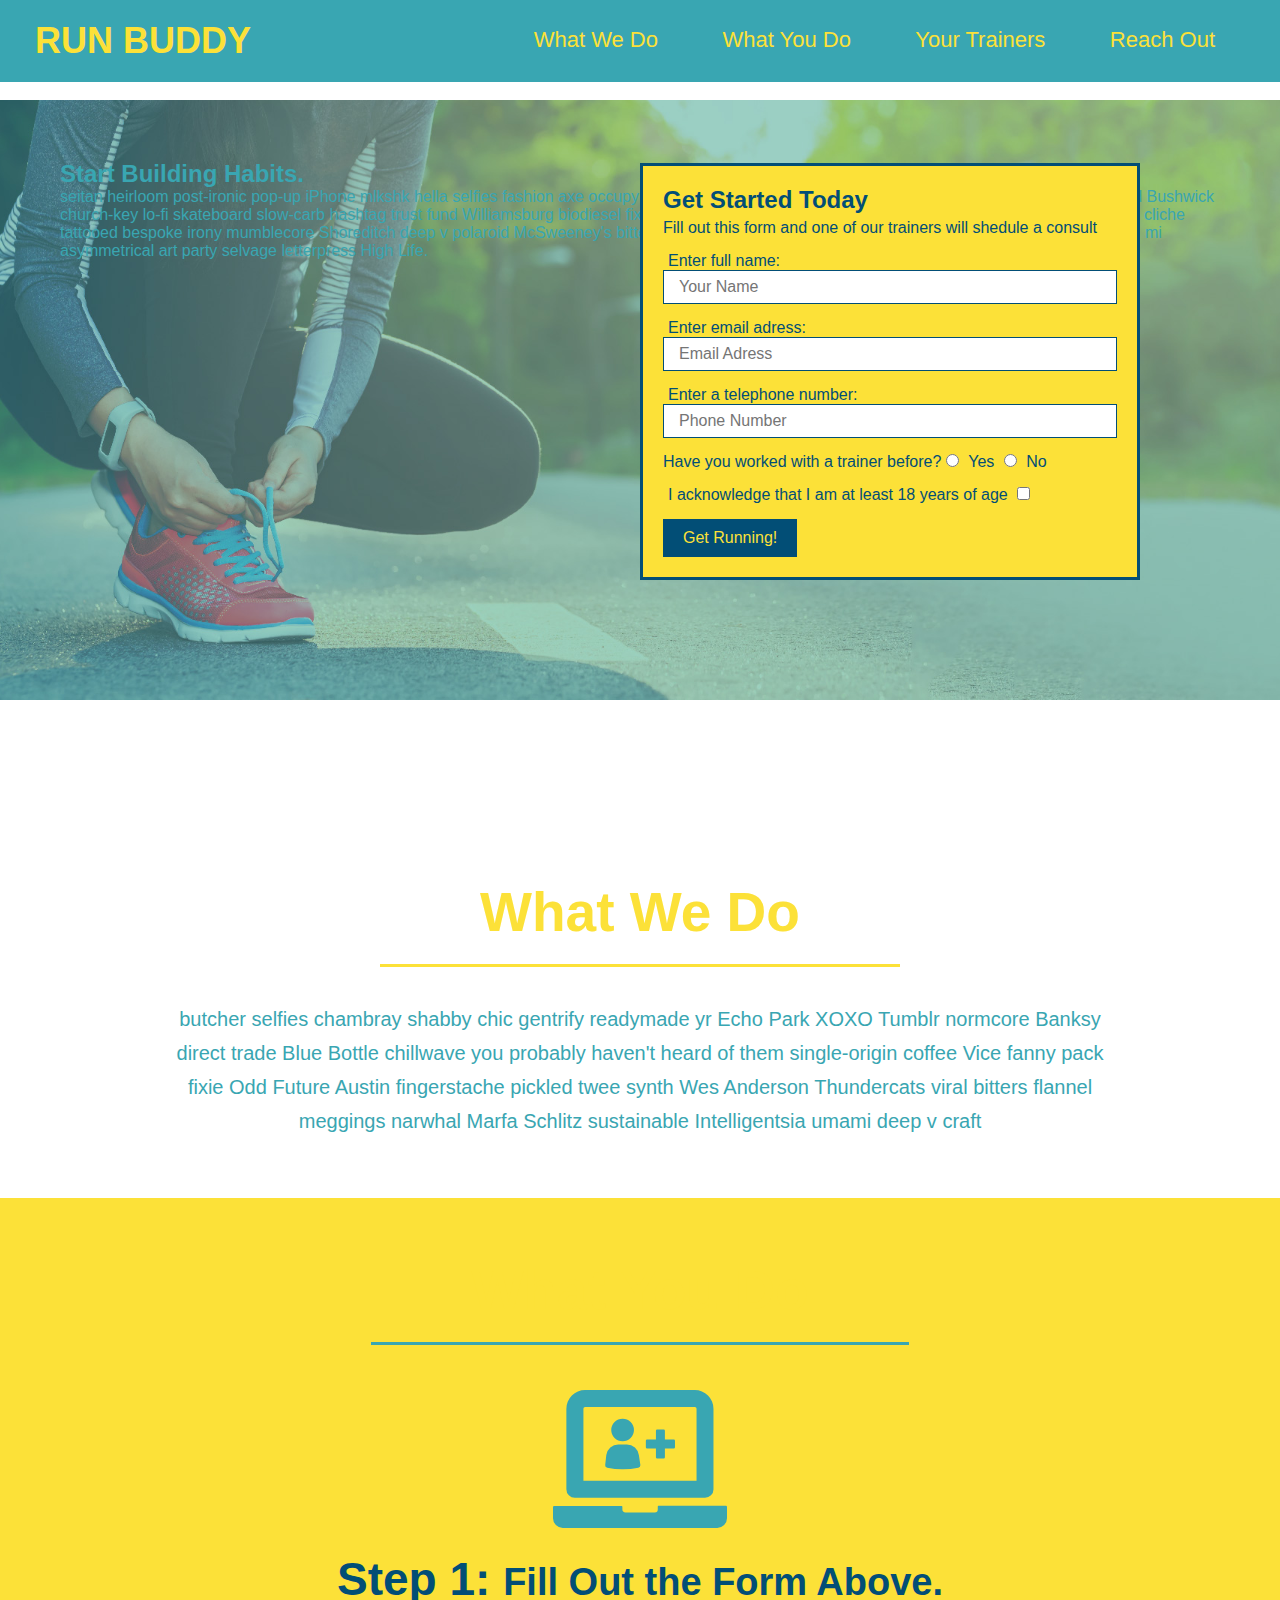
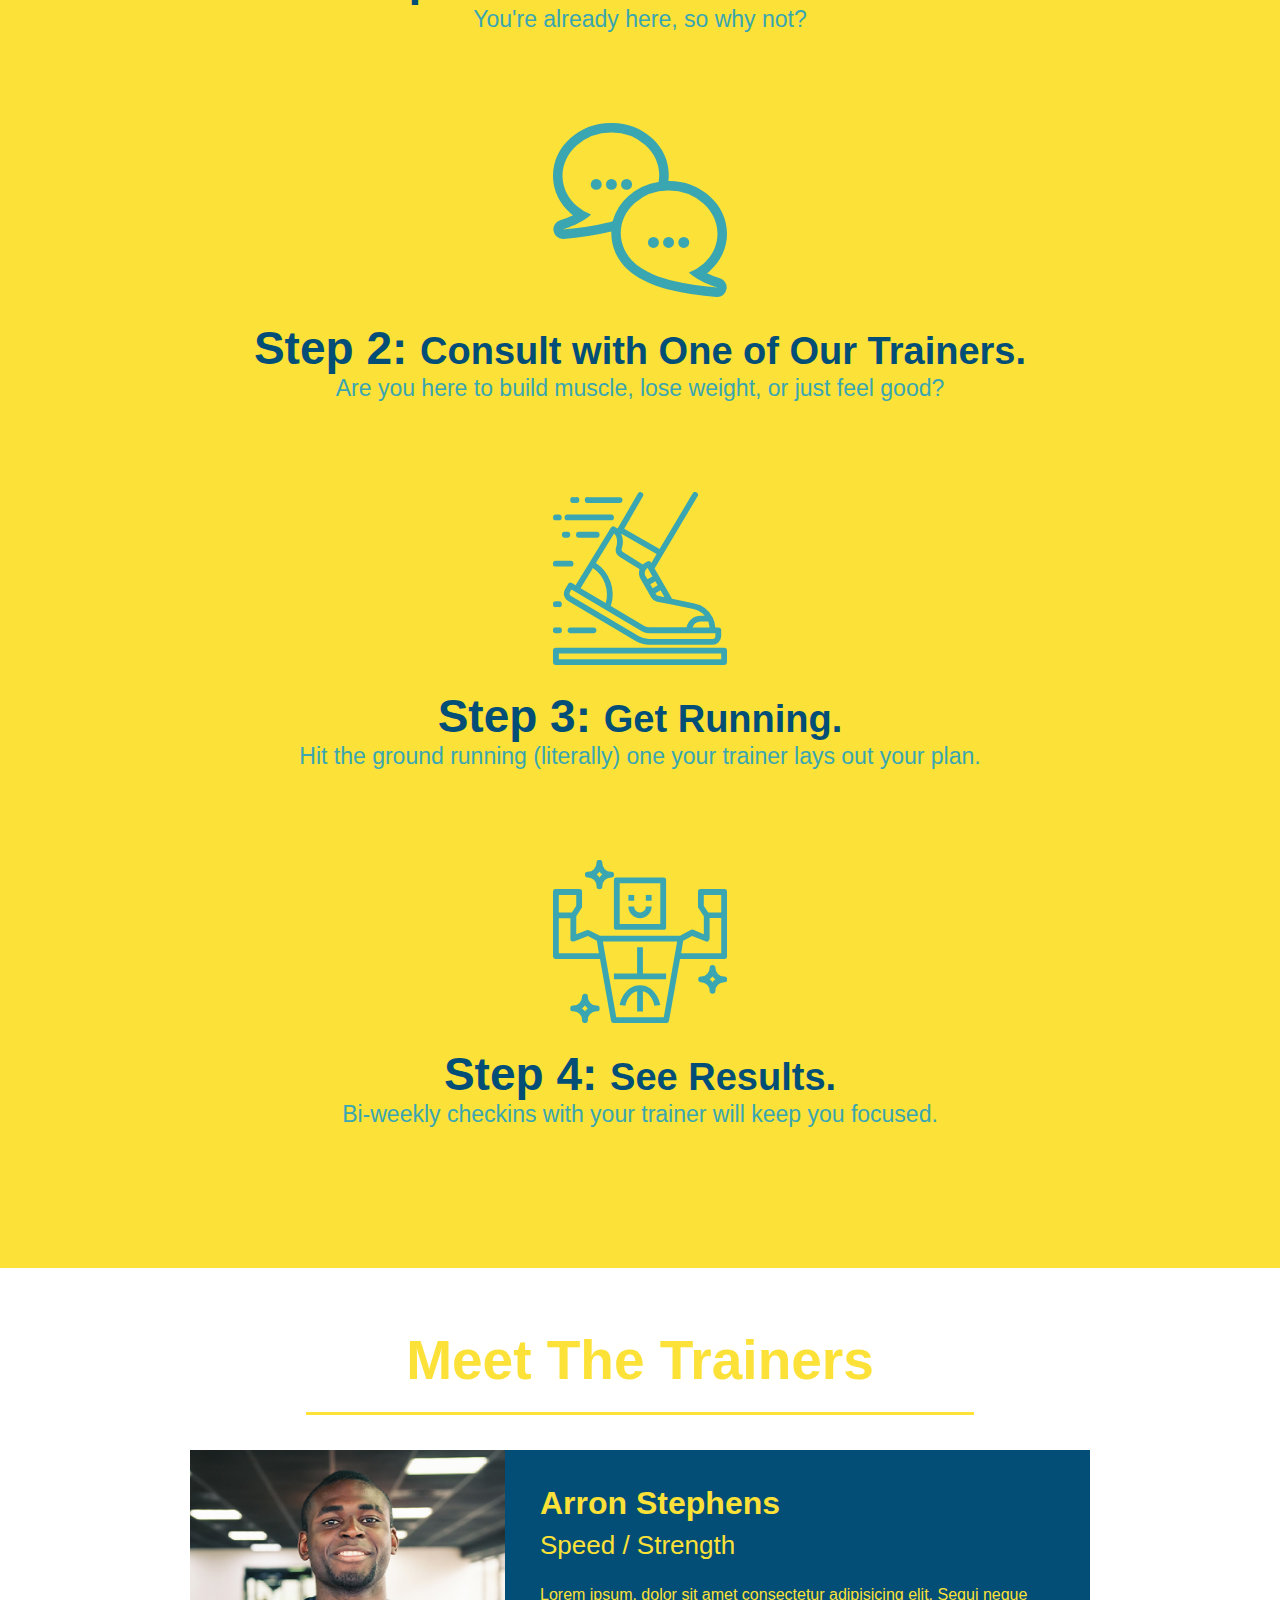
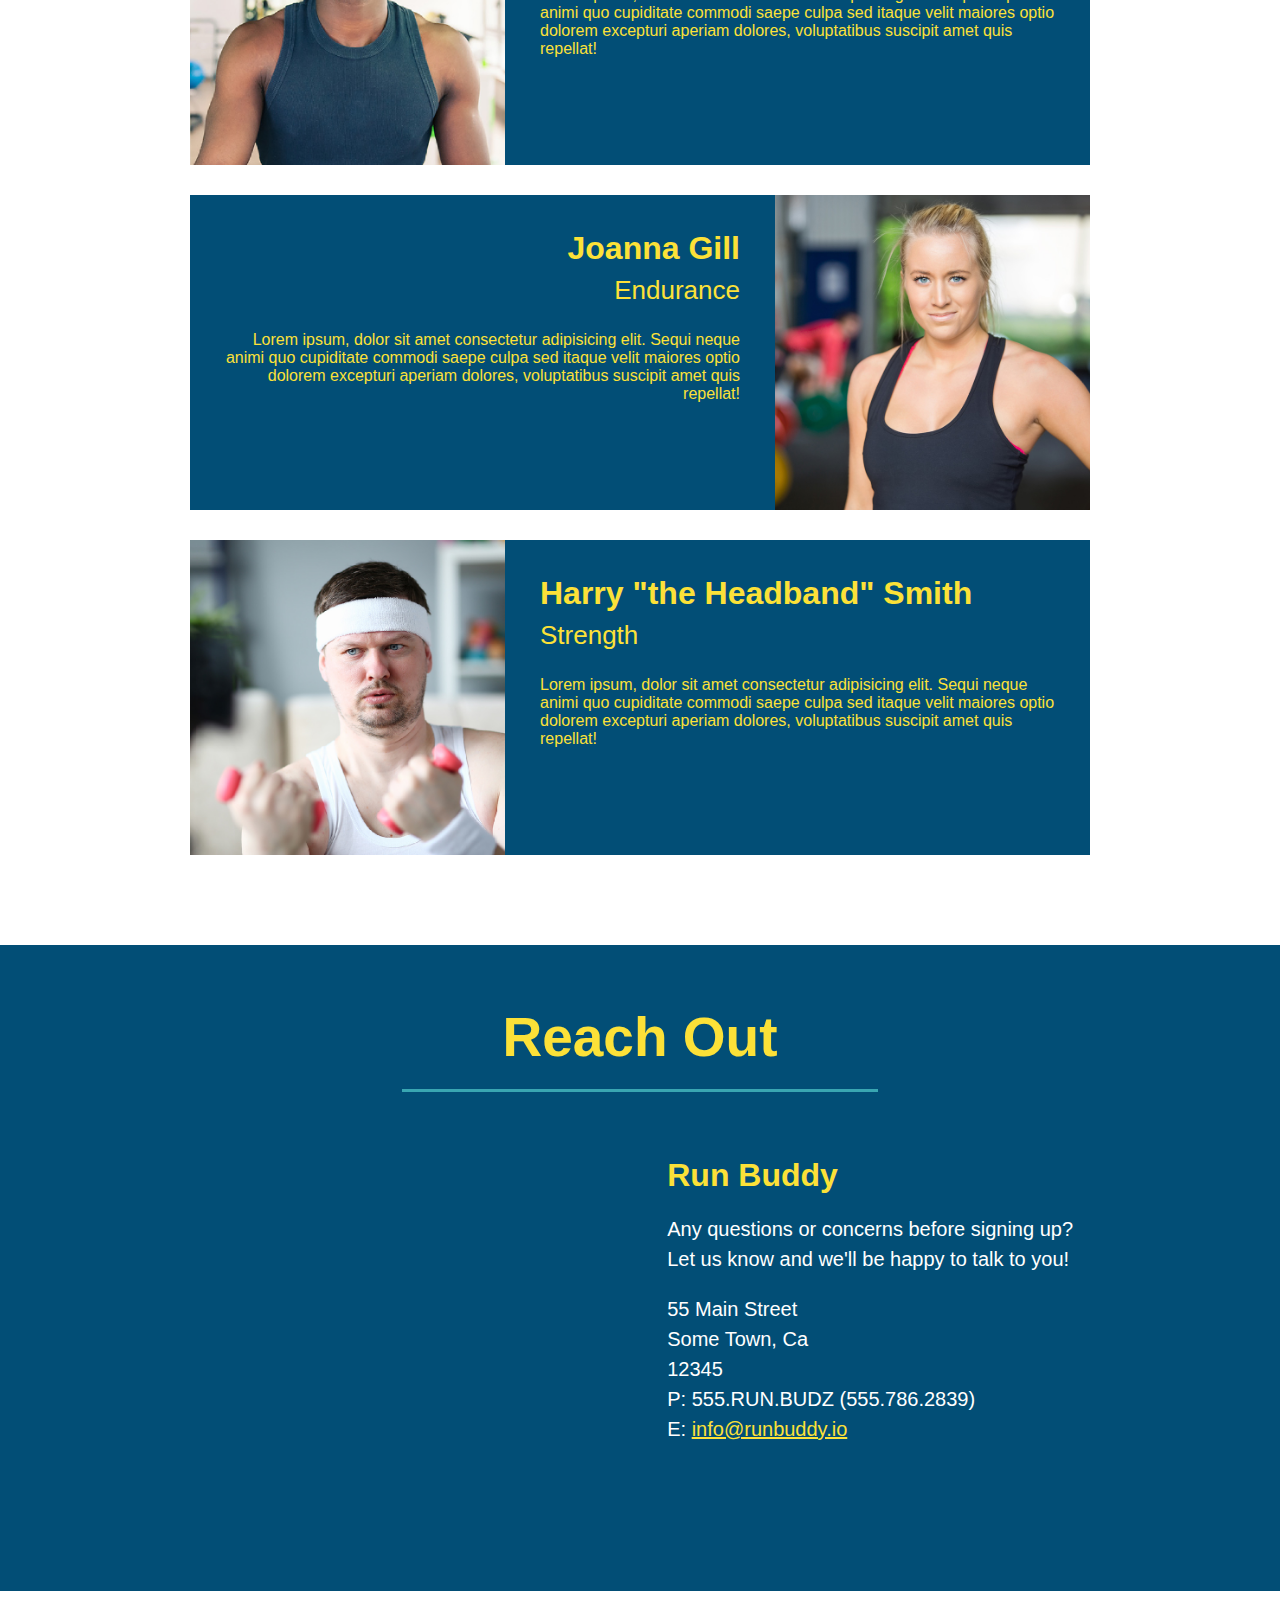
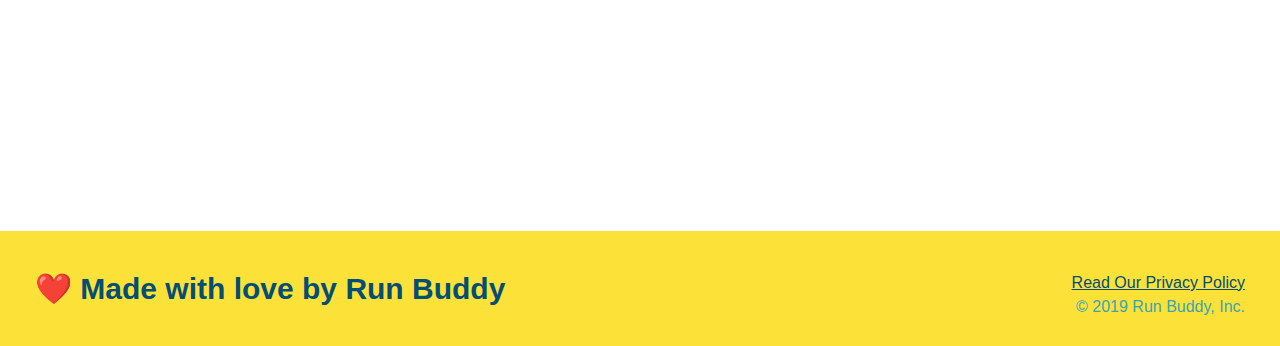
==== index.html @ 2a6d4f9d "Changes made to hero section" ====
<!DOCTYPE html>
<html lang="en">

<head>
    <meta charset="UTF-8" />
    <title>Run Buddy</title>
    <link rel="stylesheet" href="./assets/css/style.css">

</head>

<body>
    <header>
        <h1>
            <a href="/">RUN BUDDY</a>
        </h1>
        <nav>
            <ul>
                <li>
                    <a href="#what-we-do">What We Do</a>
                </li>
                <li>
                    <a href="#what-you-do">What You Do</a>
                </li>
                <li>
                    <a href="#your-trainers">Your Trainers</a>
                </li>
                <li>
                    <a href="#reach-out">Reach Out</a>
                </li>
            </ul>
        </nav>
    </header>
    <br>
    <section class="hero">
        <div class="hero-cta">
        <h2>Start Building Habits.</h2>
        <p>
            seitan heirloom post-ironic pop-up iPhone mlkshk hella selfies fashion axe occupy readymade put a bird on it messenger bag Wes Anderson Schlitz plaid Bushwick church-key lo-fi skateboard slow-carb hashtag trust fund Williamsburg biodiesel fixie farm-to-table 8-bit banjo XOXO Banksy chillwave bicycle rights retro cliche tattooed bespoke irony mumblecore Shoreditch deep v polaroid McSweeney's bitters cray gentrify tofu Marfa you probably haven't heard of them yr banh mi asymmetrical art party selvage letterpress High Life.
        </p>
         </div>
        <div class="hero-form">
            <h3>Get Started Today</h3>
            <p>Fill out this form and one of our trainers will shedule a consult</p>
            <form>
                <label for="name">Enter full name:</label>
                <input type="text" placeholder="Your Name" name="name" id="name" class="form-input" />

                <label for="email">Enter email adress:</label>
                <input type="email" placeholder="Email Adress" name="email" id="email" class="form-input" />

                <label for="phone">Enter a telephone number:</label>
                <input type="tel" placeholder="Phone Number" name="phone" id="phone" class="form-input" />

                <p>
                    Have you worked with a trainer before?
                    <input type="radio" name="trainer-confirm" id="trainer-yes" />
                    <label for="trainer-yes">Yes</label>

                    <input type="radio" name="trainer-confirm" id="trainer-no" />
                    <label for="trainer-no">No</label>
                </p>
                <p>
                    <label for="checkbox">
                        I acknowledge that I am at least 18 years of age
                    </label>
                    <input type="checkbox" name="age-confirm" id="checkbox" />
                </p>
                <button type="submit">
                    Get Running!
                </button>
            </form>
        </div>
    </section>
    <!-- "hero/jumbotron"-->
    <section>
    </section>

    <!-- "what we do" section -->
    <section id="what-we-do" class="intro">
        <h2 class="section-title primary-border">What We Do</h2>
        <p>
            butcher selfies chambray shabby chic gentrify readymade yr Echo Park XOXO Tumblr normcore Banksy direct
            trade Blue Bottle chillwave you probably haven't heard of them single-origin coffee Vice fanny pack fixie
            Odd Future Austin fingerstache pickled twee synth Wes Anderson Thundercats viral bitters flannel meggings
            narwhal Marfa Schlitz sustainable Intelligentsia umami deep v craft
        </p>
    </section>

    <!--"what you do" section-->
    <section id="what-you-do" class="steps">
        <h2 class="section-title secondary-border">What You Do</h2>

        <div>
            <img src="./assets/images/step-1.svg" alt="" />
            <h3>Step 1: <span>Fill Out the Form Above.</span></h3>
            <p>You're already here, so why not?</p>
        </div>

        <div>
            <img src="./assets/images/step-2.svg" alt="" />
            <h3>Step 2: <span>Consult with One of Our Trainers.</span></h3>
            <p>Are you here to build muscle, lose weight, or just feel good?</p>
        </div>

        <div>
            <img src="./assets/images/step-3.svg" alt="" />
            <h3>Step 3: <span>Get Running.</span></h3>
            <p>Hit the ground running (literally) one your trainer lays out your plan.</p>
        </div>

        <div>
            <img src="./assets/images/step-4.svg" alt="" />
            <h3>Step 4: <span>See Results.</span></h3>
            <p>Bi-weekly checkins with your trainer will keep you focused.</p>
        </div>
    </section>

    <!--"meet the trainers" section-->
    <section id="your-trainers" class="trainers">
        <h2 class="section-title primary-border">
            Meet The Trainers
        </h2>
        <article class="trainer">
            <img src="./assets/images/trainer-1.jpg" alt="Arron Stephens in his workout clothes, ready to pump iron">
            <div class="trainer-bio text-left">
                <h3>Arron Stephens</h3>
                <h4>Speed / Strength</h4>
                <p>Lorem ipsum, dolor sit amet consectetur adipisicing elit. Sequi neque animi quo cupiditate commodi
                    saepe culpa sed
                    itaque velit maiores optio dolorem excepturi aperiam dolores, voluptatibus suscipit amet quis
                    repellat!
                </p>
            </div>
        </article>
        <article class="trainer">
            <div class="trainer-bio text-right">
                <h3>Joanna Gill</h3>
                <h4>Endurance</h4>
                <p>
                    Lorem ipsum, dolor sit amet consectetur adipisicing elit. Sequi neque animi quo cupiditate commodi
                    saepe culpa sed
                    itaque velit maiores optio dolorem excepturi aperiam dolores, voluptatibus suscipit amet quis
                    repellat!
                </p>
            </div>
            <img src="./assets/images/trainer-2.jpg" alt="Joanna Gill cooling off after a workout" />
        </article>
        <article class="trainer">
            <img src="./assets/images/trainer-3.jpg"
                alt="Harry Smith wearing a headband and lifting comically small pink weights" />
            <div class="trainer-bio text-left">
                <h3>Harry "the Headband" Smith</h3>
                <h4>Strength</h4>
                <p>
                    Lorem ipsum, dolor sit amet consectetur adipisicing elit. Sequi neque animi quo cupiditate commodi
                    saepe culpa sed
                    itaque velit maiores optio dolorem excepturi aperiam dolores, voluptatibus suscipit amet quis
                    repellat!
                </p>
            </div>
        </article>
    </section>

    <!--"Reach Out" section-->
    <section id="reach-out" class="contact">
        <h2 class="section-title secondary-border"> Reach Out</h2>
        <div class="contact-info">
            <iframe
                src="https://www.google.com/maps/embed?pb=!1m18!1m12!1m3!1d13503.4421210923!2d-110.9949236117207!3d32.20798859983558!2m3!1f0!2f0!3f0!3m2!1i1024!2i768!4f13.1!3m3!1m2!1s0x86d670c55dde06a1%3A0x88ae9a392b90a3a3!2s950%20W%2021st%20St%2C%20Tucson%2C%20AZ%2085745%2C%20USA!5e0!3m2!1sen!2smx!4v1615662720740!5m2!1sen!2smx"
                frameborder="0" style="border:0;" allowfullscreen="">
            </iframe>
            <div>
                <h3>Run Buddy</h3>
                <p>
                    Any questions or concerns before signing up?
                    <br />
                    Let us know and we'll be happy to talk to you!
                </p>
                <address>
                    55 Main Street <br />
                    Some Town, Ca <br />
                    12345 <br />
                    P: 555.RUN.BUDZ (555.786.2839) <br />
                    E: <a href="mailto:info@runbuddy.io">info@runbuddy.io</a>
                </address>
            </div>
        </div>
    </section>

    <section id="what-we-do">

    </section>

    <!-- "what you do" section -->
    <section id="what-you-do">

    </section>
    <!--footer-->
    <footer>
        <h2>❤️ Made with love by Run Buddy</h2>
        <div>
            <a href="./privacy-policy.html">Read Our Privacy Policy</a><br />
            &copy; 2019 Run Buddy, Inc.
        </div>
    </footer>
</body>

</html>
---- assets/css/style.css ----
* {
margin: 0;
padding: 0;
box-sizing: border-box;
}
body {
    color: #39a6b2;
    font-family: Helvetica, Arial, sans-serif;
}
header {
    padding: 20px 35px;
    background-color: #39a6b2
}
header h1{
    font-weight: bold;
    font-size: 36px;
    color: #fce138;
    margin: 0;
}
header a {
    color: #fce138;
}
header a{
    text-decoration: none;
    color: #fce138;
}
header nav{
    float: right;
    margin: 7px 0;
}
header nav ul li {
    display: inline;
}
header nav ul li a {
    margin: 0 30px;
    font-weight:lighter;
    font-size: 22px;
}
header h1 {
    font-weight: bold;
    font-size: 36px;
    color: #fce138;
    margin: 0;
    display: inline;
}
footer {
    background: #fce138;
    width: 100%;
    padding: 40px 35px;
}
footer h2 {
    display:inline;
    color: #024e76;
    font-size: 30px;
    margin: 0;
}
footer div {
    float: right;
    line-height: 1.5;
    text-align: right;
}
footer a {
    color: #024e76;
}
section {
    padding: 60px;
}
.hero {
    background-image: url("../images/hero-bg.jpg");
    height: 600px;
    background-size: cover;
    background-position: center;
    position: relative;
}
.hero-form {
    border: solid 3px #024e76;
    background-color: #fce138;
    padding: 20px;
    width: 500px;
    color: #024e76;
    position: absolute;
    bottom: 120px;
    right: 140px;
}
.hero-form h3{
    margin: 0%;
    font-size: 24px;
}
.hero-form p {
    margin: 5px 0 15px 0;
}
.form-input{
    border: 1px solid #024e76;
    display: block;
    padding: 7px 15px;
    font-size: 16px;
    color: #024e76;
    width: 100%;
    margin-bottom: 15px;
}
.hero-form label {
    margin: 0 5px;
}
.hero-form button {
    color: #fce138;
    background-color: #024e76;
    border: none;
    padding: 10px 20px;
    font-size: 16px;
}

.intro {
    text-align: center;
}


.intro p {
    line-height: 1.7;
    color: #39a6b2;
    width: 80%;
    font-size: 20px;
    margin: 0 auto;
}

.steps {
    text-align: center;
    background: #fce138;
}

.section-title {
    font-size: 55px;
    color: #fce138;
    margin-bottom: 35px;
    padding: 0 100px 20px 100px;
    display: inline-block;
    border-bottom: 3px solid;
}
  
.primary-border {
    border-color: #fce138;
}
  
.secondary-border {
    border-color: #39a6b2;
}

.steps div {
    margin-bottom: 80px;
}
  
.steps img {
    width: 15%;
    margin: 10px 0;
} 
  
.steps h3 {
    color: #024e76;
    font-size: 46px;
    margin-top: 10px;
}
  
.steps p {
    color: #39a6b2;
    font-size: 23px;
}
.steps span {
    font-size: 38px;
}
.trainers {
    text-align: center;
}
.trainer {
    width: 900px;
    margin: 0 auto 30px auto;
    background: #024e76;
    color: #fce138;
    overflow: auto;
  }
  .trainer img {
    width: 35%;
    float: left;
    overflow: auto;
  }
  
  .trainer-bio {
    padding: 35px;
    float: left;
    width: 65%;
    overflow: auto;
  }
  .text-left {
      text-align: left;
  }

  .text-right {
      text-align: right;
  }

.trainer-bio h3 {
    font-size: 32px;
    margin-bottom: 8px;
}
.trainer-bio h4 {
    font-weight: lighter;
    font-size: 26px;
    margin-bottom: 25px;
}
.contact {
    text-align: center;
    background: #024e76;
  }
  
  .contact h2 {
    color: #fce138;
  }
  
  .contact-info iframe {
    width: 400px;
    height: 400px;
  }
  
  .contact-info div {
    width: 410px;
    display: inline-block;
    vertical-align: top;
    text-align: left;
    margin: 30px 0 0 60px;
    color: white;
  }
  
  .contact-info h3 {
    color: #fce138;
    font-size: 32px;
  }
  
  .contact-info p,
  .contact-info address {
    margin: 20px 0;
    line-height: 1.5;
    font-size: 20px;
    font-style: normal;
  }
  
  .contact-info a {
    color: #fce138;
  }
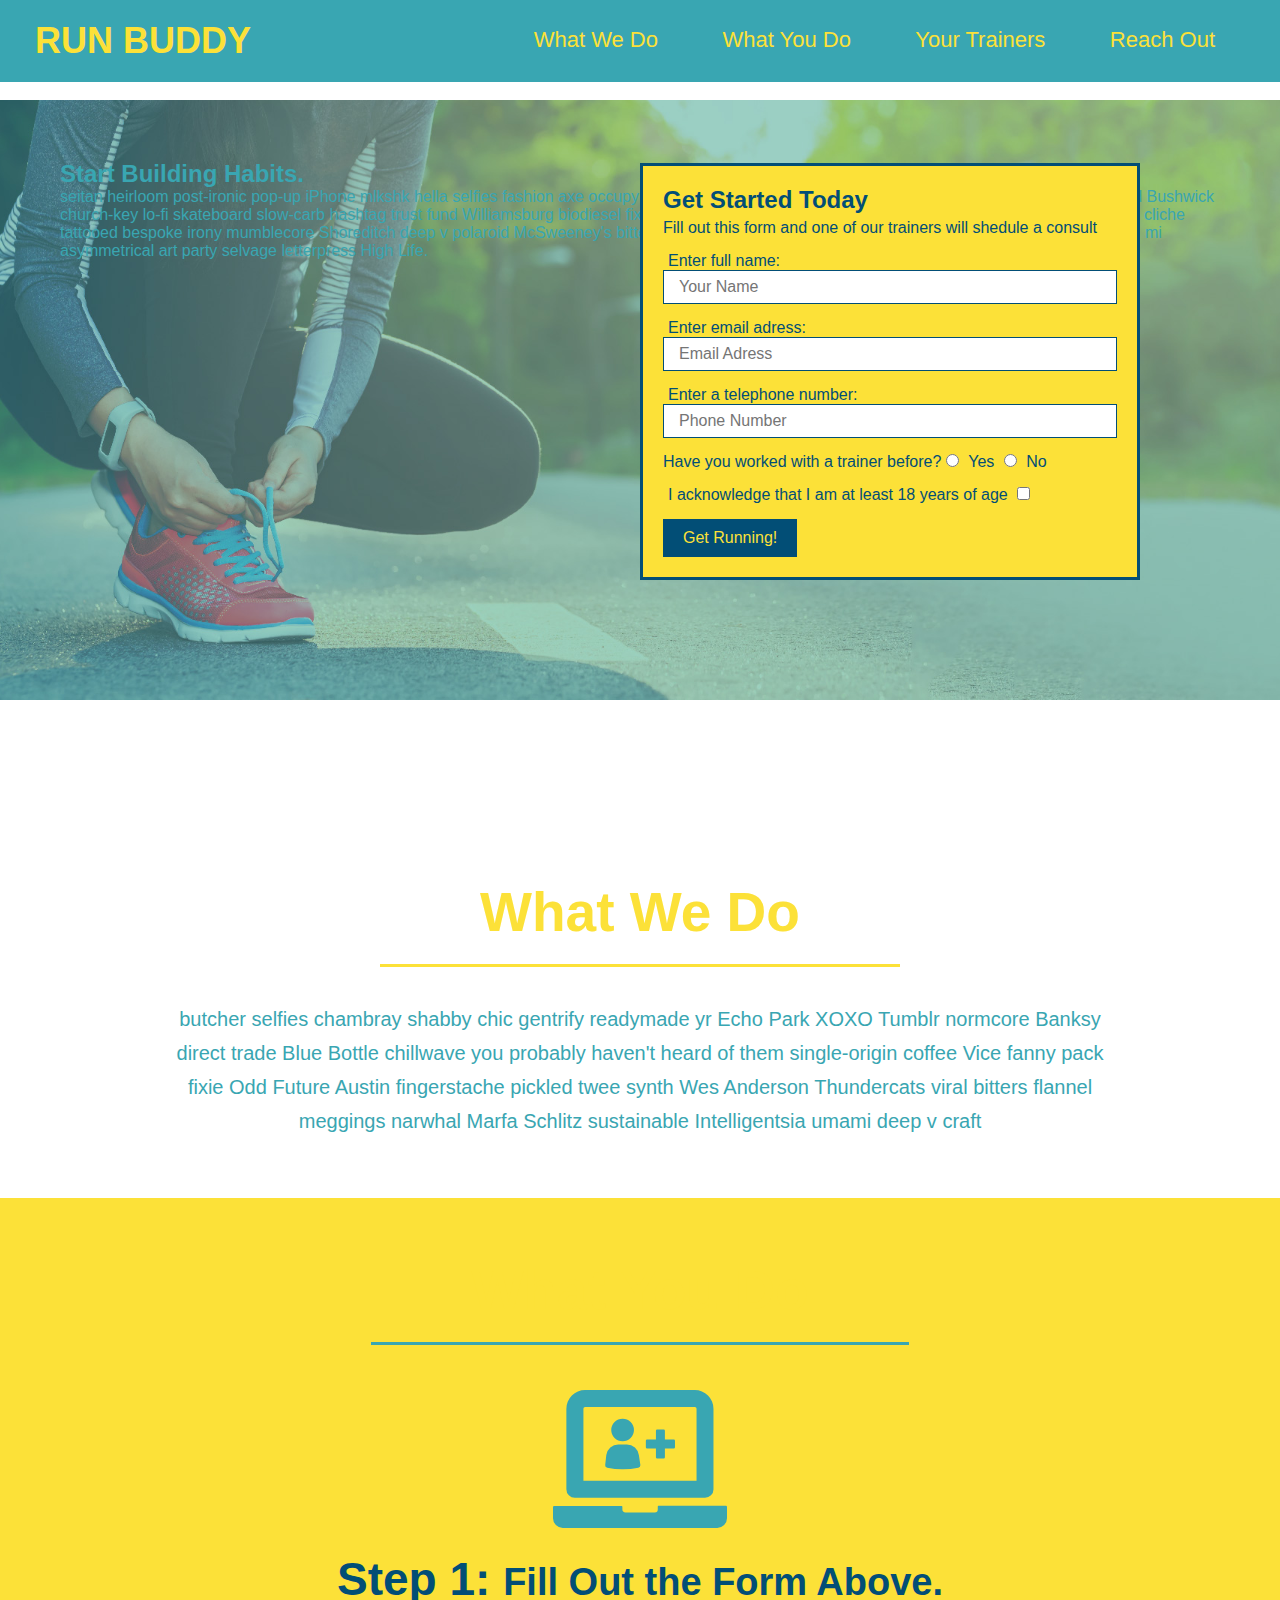
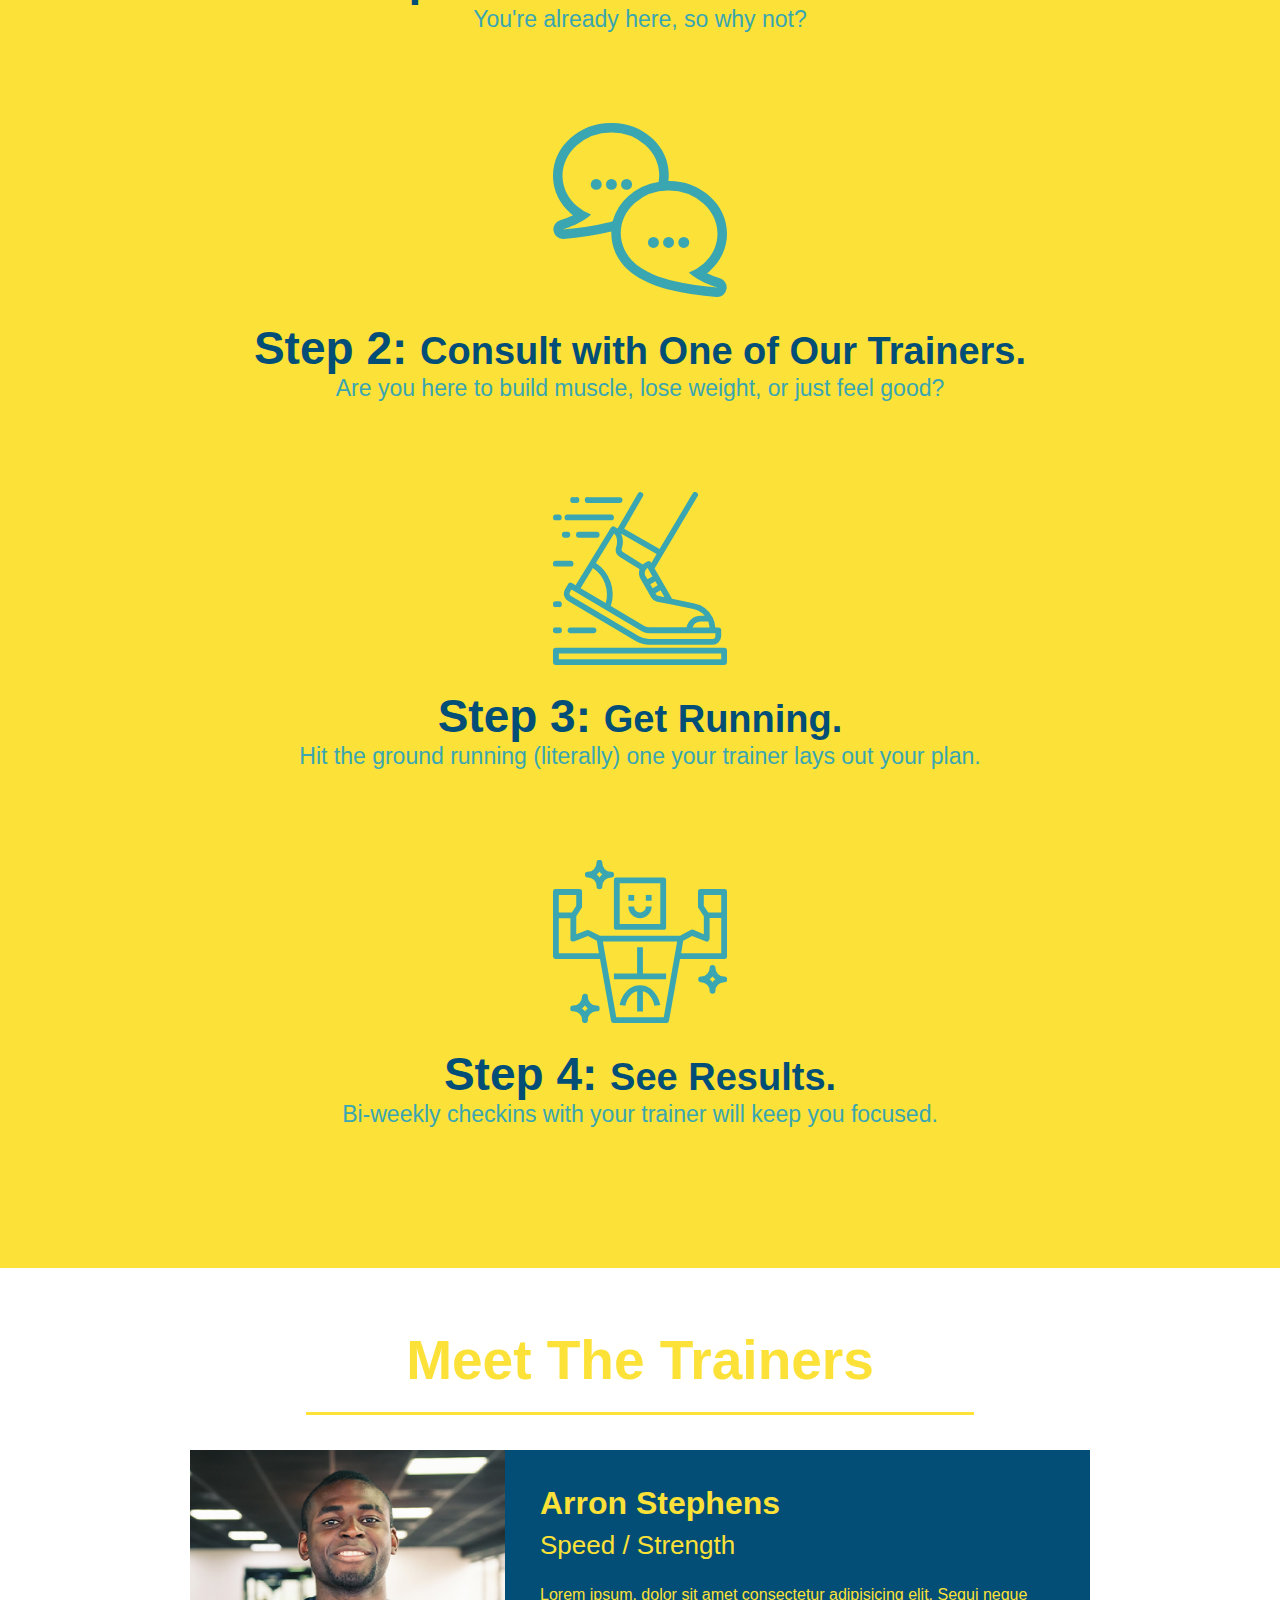
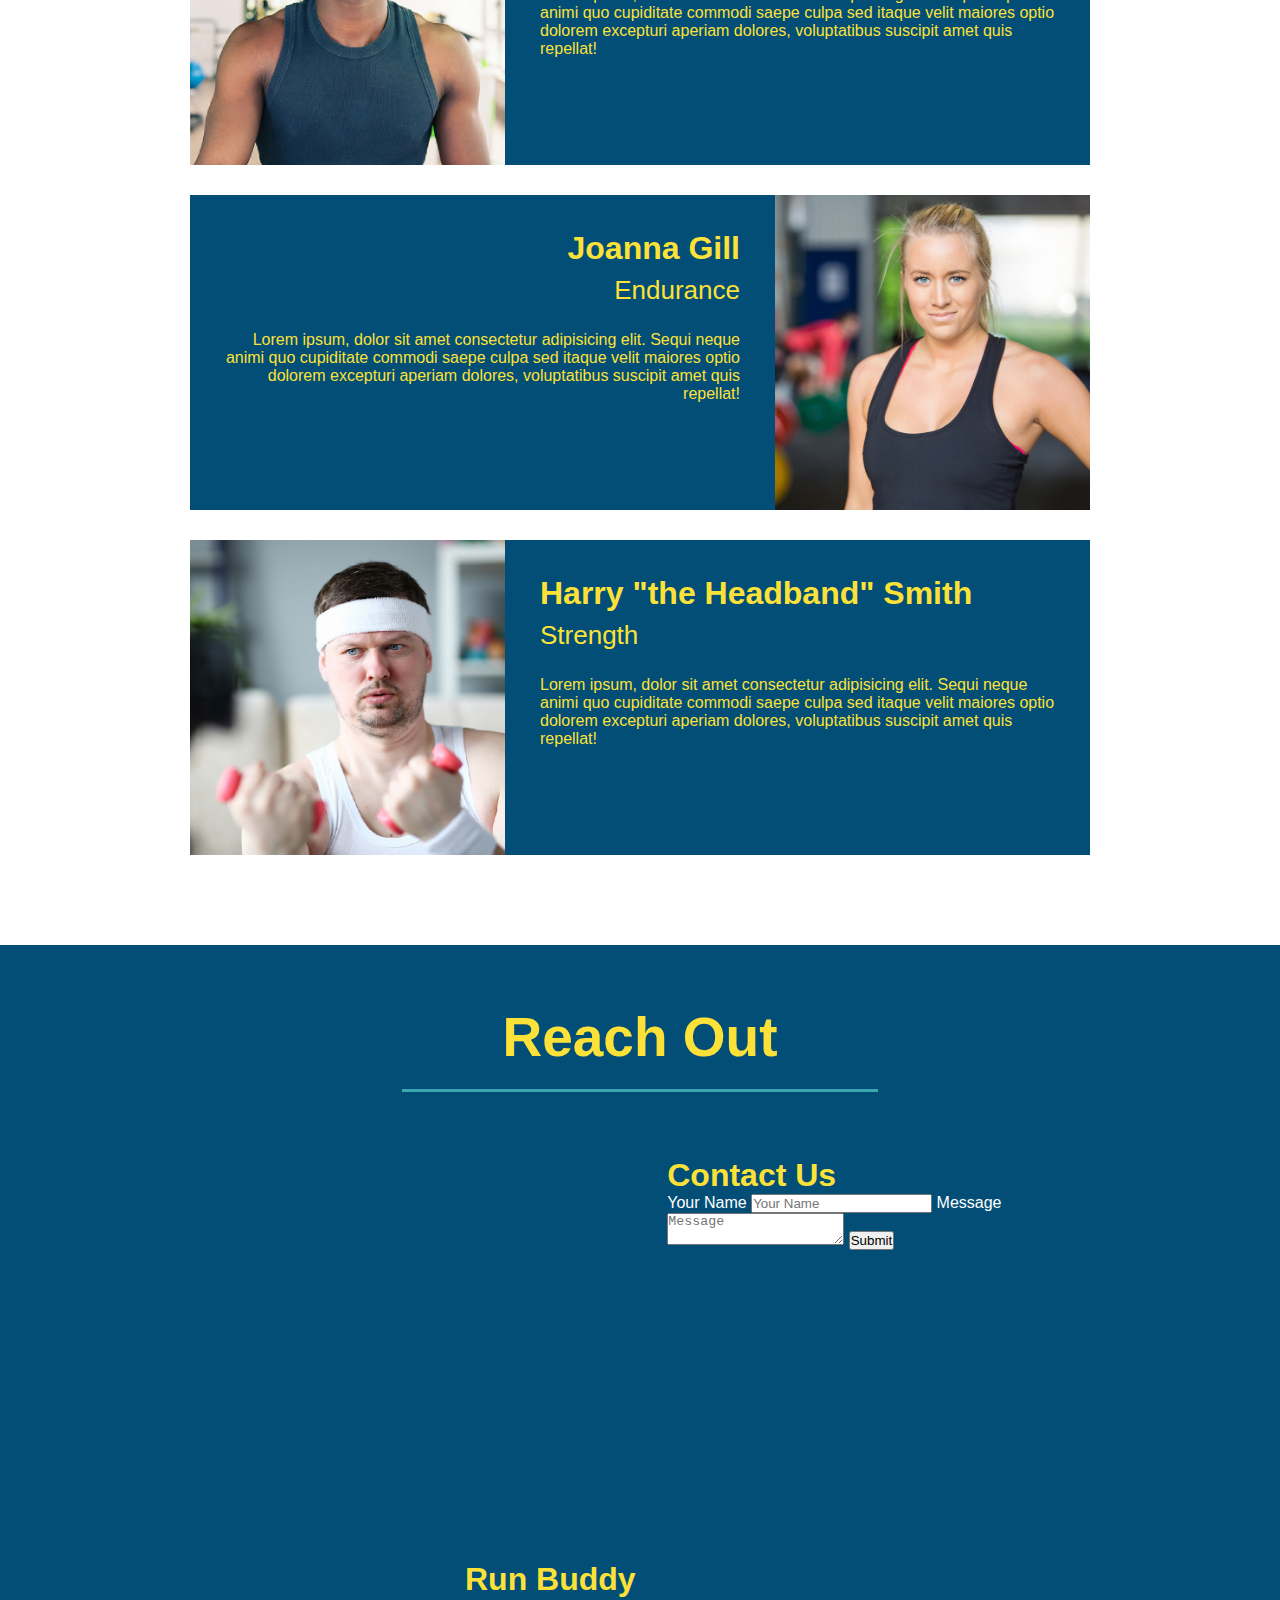
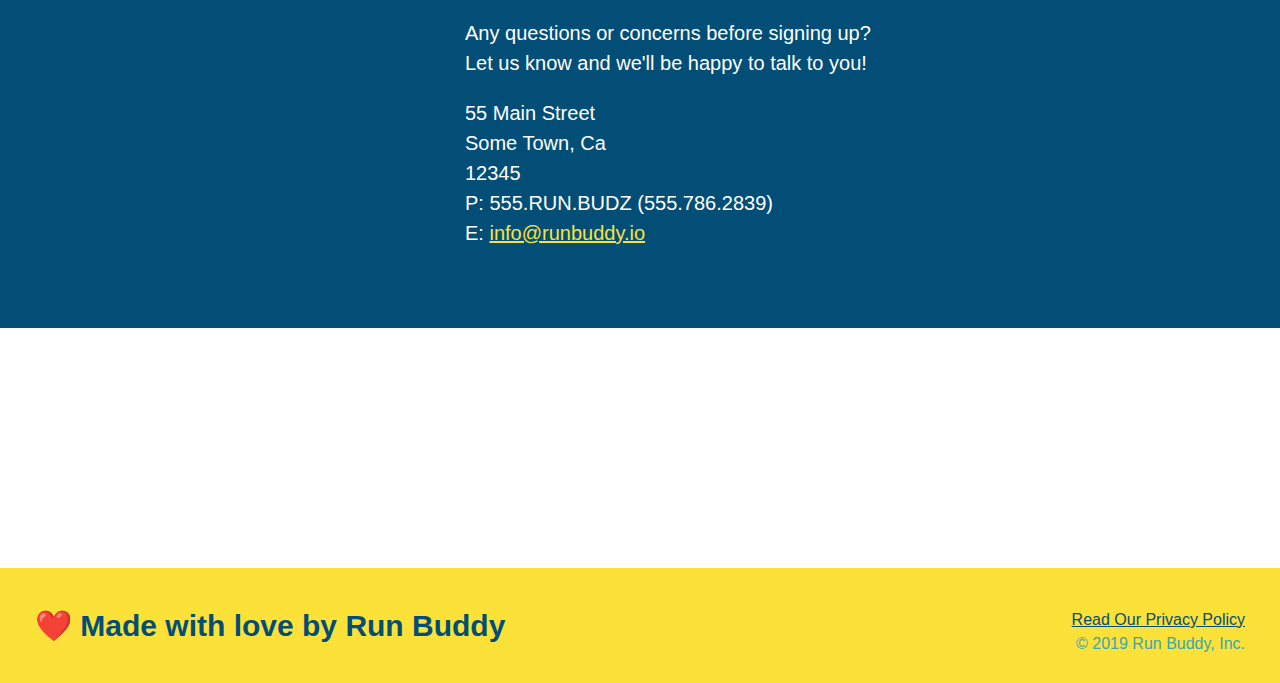
==== commit 6132d2eb: "added contact-form html" ====
--- a/index.html
+++ b/index.html
@@ -169,6 +169,18 @@
                 src="https://www.google.com/maps/embed?pb=!1m18!1m12!1m3!1d13503.4421210923!2d-110.9949236117207!3d32.20798859983558!2m3!1f0!2f0!3f0!3m2!1i1024!2i768!4f13.1!3m3!1m2!1s0x86d670c55dde06a1%3A0x88ae9a392b90a3a3!2s950%20W%2021st%20St%2C%20Tucson%2C%20AZ%2085745%2C%20USA!5e0!3m2!1sen!2smx!4v1615662720740!5m2!1sen!2smx"
                 frameborder="0" style="border:0;" allowfullscreen="">
             </iframe>
+            <div class="contact-form">
+                <h3>Contact Us</h3>
+                <form>
+                   <label for="contact-name">Your Name</label>
+                   <input type="text" id="contact-name" placeholder="Your Name" />
+              
+                   <label for="contact-message">Message</label>
+                   <textarea id="contact-message" placeholder="Message"></textarea>
+              
+                   <button type="submit">Submit</button>
+                  </form>
+              </div>
             <div>
                 <h3>Run Buddy</h3>
                 <p>
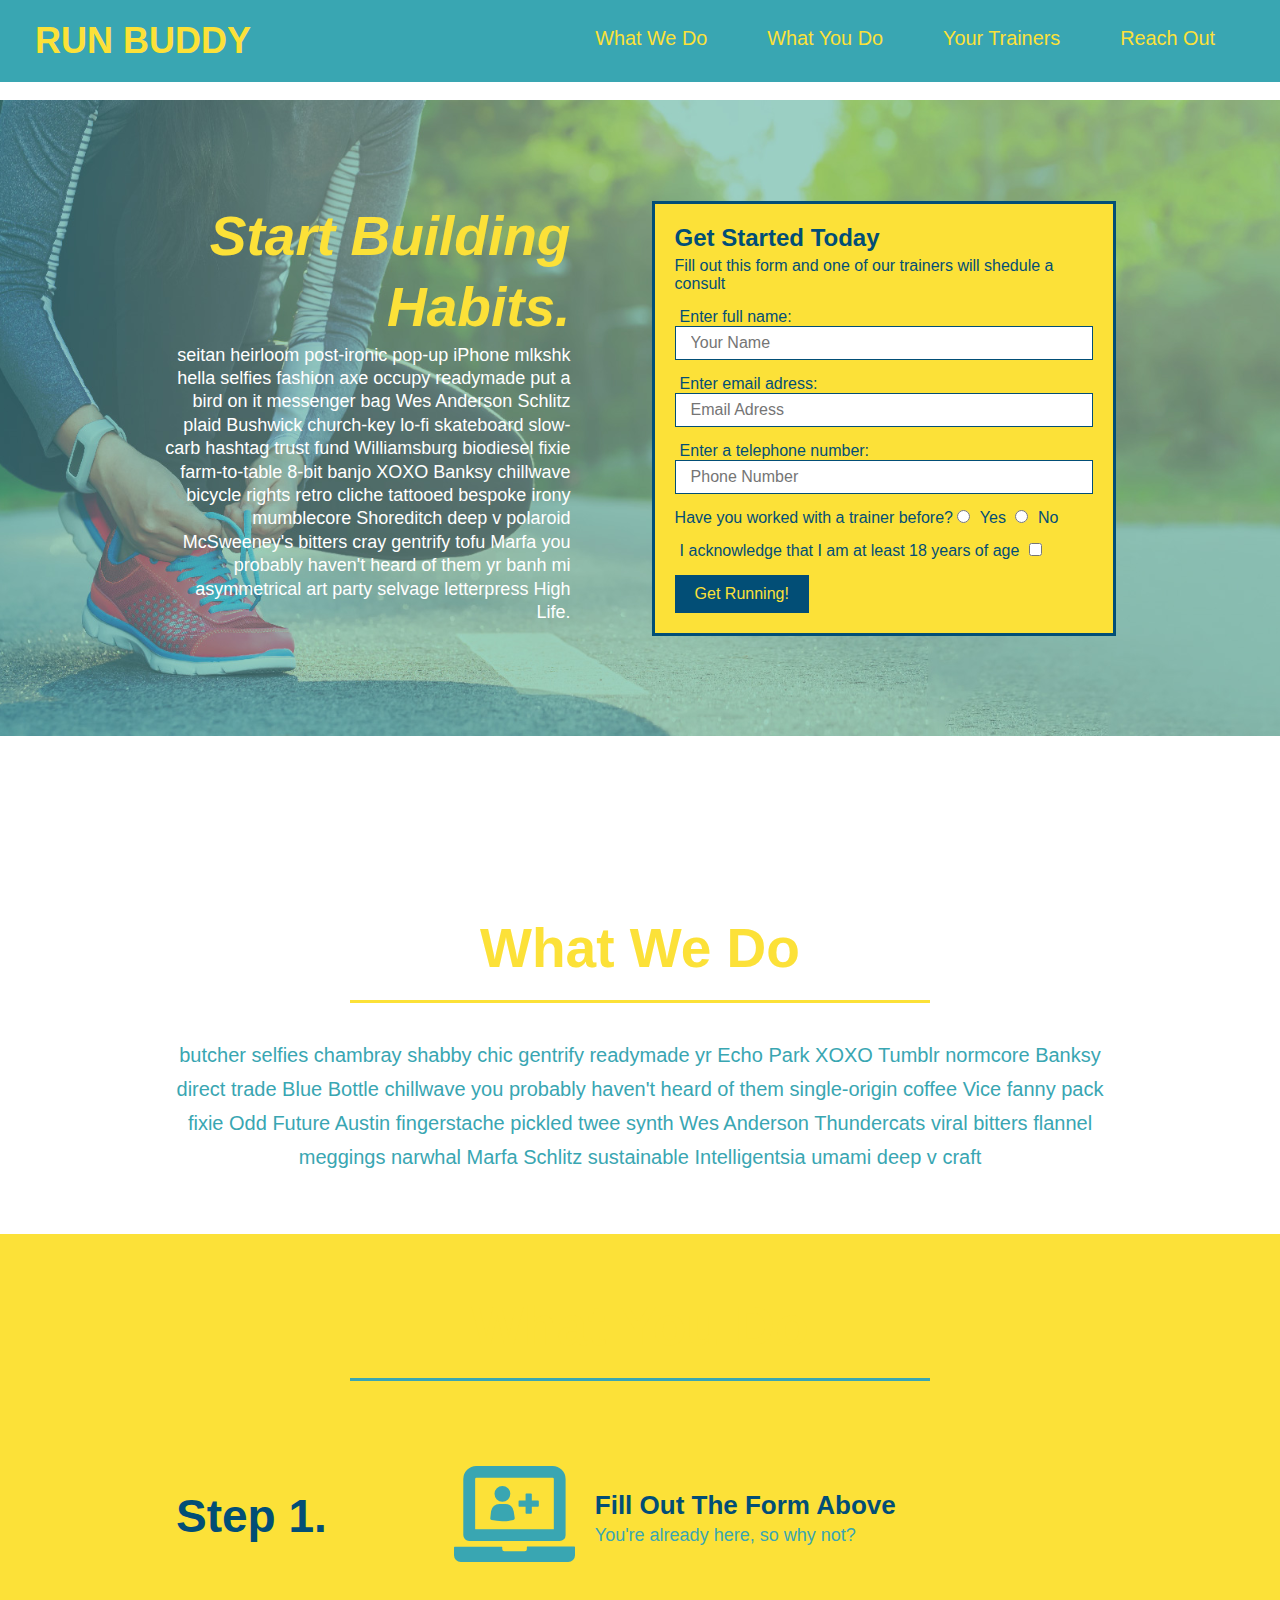
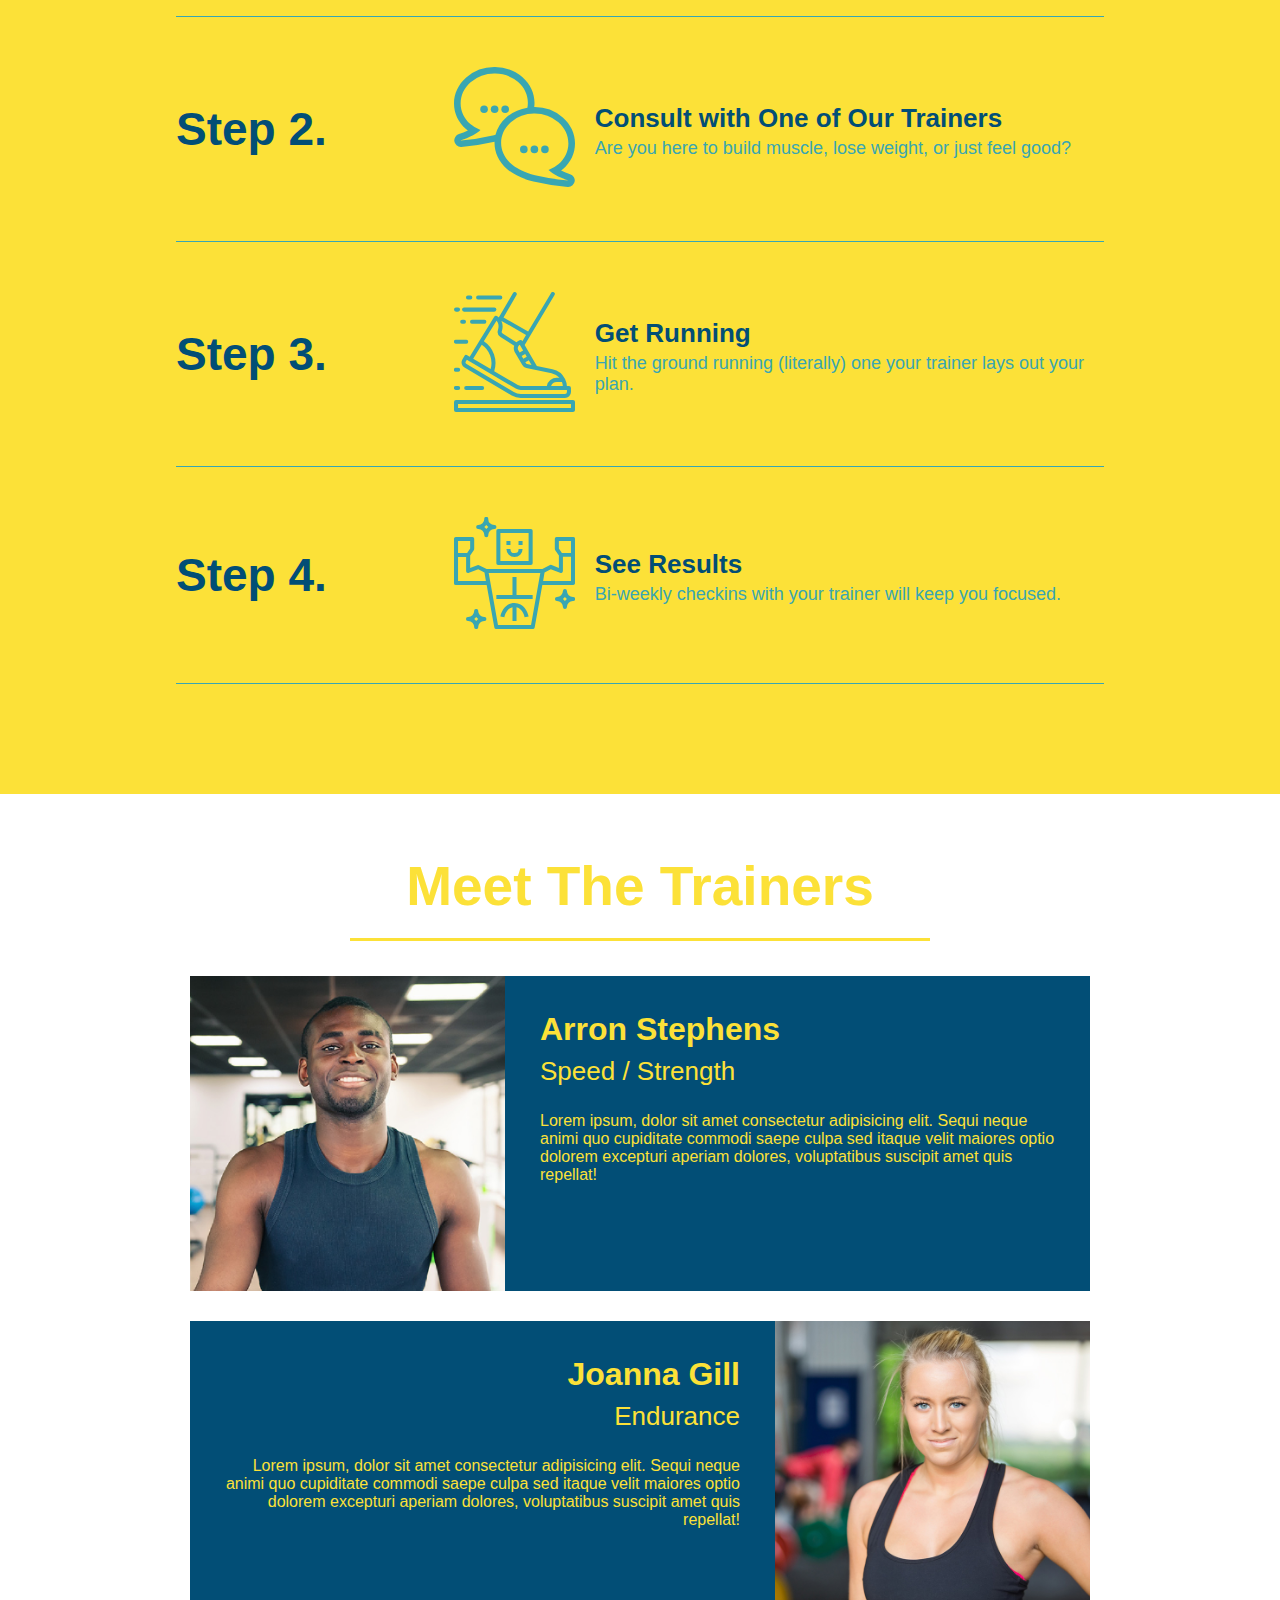
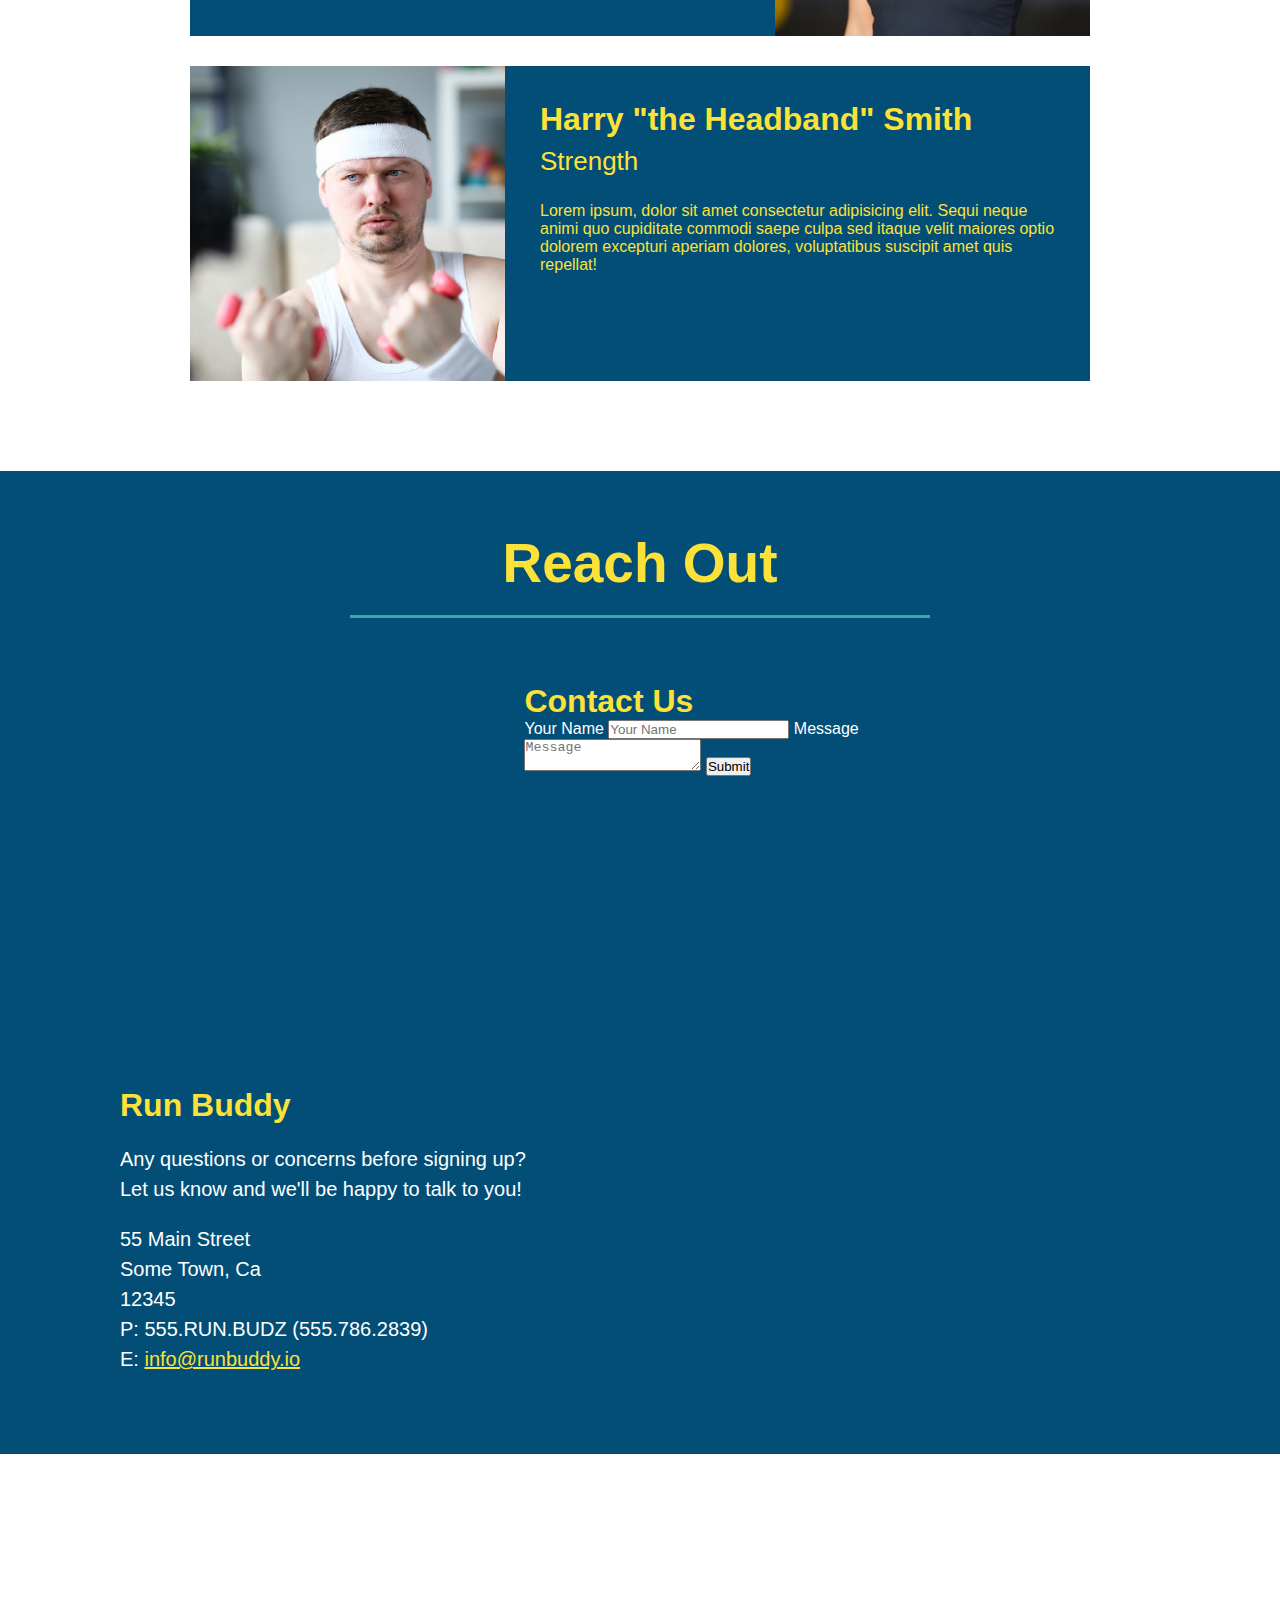
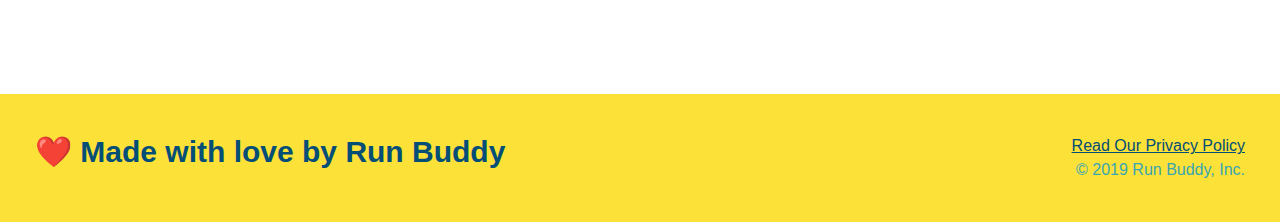
==== commit 195b7284: "added flexbox for steps section" ====
--- a/index.html
+++ b/index.html
@@ -33,11 +33,16 @@
     <br>
     <section class="hero">
         <div class="hero-cta">
-        <h2>Start Building Habits.</h2>
-        <p>
-            seitan heirloom post-ironic pop-up iPhone mlkshk hella selfies fashion axe occupy readymade put a bird on it messenger bag Wes Anderson Schlitz plaid Bushwick church-key lo-fi skateboard slow-carb hashtag trust fund Williamsburg biodiesel fixie farm-to-table 8-bit banjo XOXO Banksy chillwave bicycle rights retro cliche tattooed bespoke irony mumblecore Shoreditch deep v polaroid McSweeney's bitters cray gentrify tofu Marfa you probably haven't heard of them yr banh mi asymmetrical art party selvage letterpress High Life.
-        </p>
-         </div>
+            <h2>Start Building Habits.</h2>
+            <p>
+                seitan heirloom post-ironic pop-up iPhone mlkshk hella selfies fashion axe occupy readymade put a bird
+                on it messenger bag Wes Anderson Schlitz plaid Bushwick church-key lo-fi skateboard slow-carb hashtag
+                trust fund Williamsburg biodiesel fixie farm-to-table 8-bit banjo XOXO Banksy chillwave bicycle rights
+                retro cliche tattooed bespoke irony mumblecore Shoreditch deep v polaroid McSweeney's bitters cray
+                gentrify tofu Marfa you probably haven't heard of them yr banh mi asymmetrical art party selvage
+                letterpress High Life.
+            </p>
+        </div>
         <div class="hero-form">
             <h3>Get Started Today</h3>
             <p>Fill out this form and one of our trainers will shedule a consult</p>
@@ -77,49 +82,88 @@
 
     <!-- "what we do" section -->
     <section id="what-we-do" class="intro">
-        <h2 class="section-title primary-border">What We Do</h2>
-        <p>
-            butcher selfies chambray shabby chic gentrify readymade yr Echo Park XOXO Tumblr normcore Banksy direct
-            trade Blue Bottle chillwave you probably haven't heard of them single-origin coffee Vice fanny pack fixie
-            Odd Future Austin fingerstache pickled twee synth Wes Anderson Thundercats viral bitters flannel meggings
-            narwhal Marfa Schlitz sustainable Intelligentsia umami deep v craft
-        </p>
+        <div class="flex-row">
+            <h2 class="section-title primary-border">
+                What We Do
+            </h2>
+        </div>
+        <div class="flex-row">
+            <p>
+                butcher selfies chambray shabby chic gentrify readymade yr Echo Park XOXO Tumblr normcore Banksy direct
+                trade Blue Bottle chillwave you probably haven't heard of them single-origin coffee Vice fanny pack
+                fixie
+                Odd Future Austin fingerstache pickled twee synth Wes Anderson Thundercats viral bitters flannel
+                meggings
+                narwhal Marfa Schlitz sustainable Intelligentsia umami deep v craft
+            </p>
+        </div>
     </section>
 
     <!--"what you do" section-->
     <section id="what-you-do" class="steps">
-        <h2 class="section-title secondary-border">What You Do</h2>
-
-        <div>
-            <img src="./assets/images/step-1.svg" alt="" />
-            <h3>Step 1: <span>Fill Out the Form Above.</span></h3>
-            <p>You're already here, so why not?</p>
-        </div>
-
-        <div>
-            <img src="./assets/images/step-2.svg" alt="" />
-            <h3>Step 2: <span>Consult with One of Our Trainers.</span></h3>
-            <p>Are you here to build muscle, lose weight, or just feel good?</p>
-        </div>
-
-        <div>
-            <img src="./assets/images/step-3.svg" alt="" />
-            <h3>Step 3: <span>Get Running.</span></h3>
-            <p>Hit the ground running (literally) one your trainer lays out your plan.</p>
-        </div>
-
-        <div>
-            <img src="./assets/images/step-4.svg" alt="" />
-            <h3>Step 4: <span>See Results.</span></h3>
-            <p>Bi-weekly checkins with your trainer will keep you focused.</p>
-        </div>
+        <div class="flex-row">
+            <h2 class="section-title secondary-border">What You Do</h2>
+        </div>
+        <div class="step">
+            <h3>Step 1.</h3>
+            <div class="step-info">
+              <div class="step-img">
+                <img src="./assets/images/step-1.svg" alt="" />
+              </div>
+              <div class="step-text">
+                <h4>Fill Out The Form Above</h4>
+                <p>You're already here, so why not?</p>
+              </div>
+            </div>
+          </div>
+
+          <div class="step">
+            <h3>Step 2.</h3>
+            <div class="step-info">
+              <div class="step-img">
+                <img src="./assets/images/step-2.svg" alt="" />
+              </div>
+              <div class="step-text">
+                <h4>Consult with One of Our Trainers</h4>
+                <p>Are you here to build muscle, lose weight, or just feel good?</p>
+              </div>
+            </div>
+          </div>
+
+          <div class="step">
+            <h3>Step 3.</h3>
+            <div class="step-info">
+              <div class="step-img">
+                <img src="./assets/images/step-3.svg" alt="" />
+              </div>
+              <div class="step-text">
+                <h4>Get Running</h4>
+                <p>Hit the ground running (literally) one your trainer lays out your plan.</p>
+              </div>
+            </div>
+          </div>
+
+          <div class="step">
+            <h3>Step 4.</h3>
+            <div class="step-info">
+              <div class="step-img">
+                <img src="./assets/images/step-4.svg" alt="" />
+              </div>
+              <div class="step-text">
+                <h4>See Results</h4>
+                <p>Bi-weekly checkins with your trainer will keep you focused.</p>
+              </div>
+            </div>
+          </div>
     </section>
 
     <!--"meet the trainers" section-->
     <section id="your-trainers" class="trainers">
-        <h2 class="section-title primary-border">
-            Meet The Trainers
-        </h2>
+        <div class="flex-row">
+            <h2 class="section-title primary-border">
+                Meet The Trainers
+            </h2>
+        </div>
         <article class="trainer">
             <img src="./assets/images/trainer-1.jpg" alt="Arron Stephens in his workout clothes, ready to pump iron">
             <div class="trainer-bio text-left">
@@ -163,7 +207,11 @@
 
     <!--"Reach Out" section-->
     <section id="reach-out" class="contact">
-        <h2 class="section-title secondary-border"> Reach Out</h2>
+        <div class="flex-row">
+            <h2 class="section-title secondary-border">
+                Reach Out
+            </h2>
+        </div>
         <div class="contact-info">
             <iframe
                 src="https://www.google.com/maps/embed?pb=!1m18!1m12!1m3!1d13503.4421210923!2d-110.9949236117207!3d32.20798859983558!2m3!1f0!2f0!3f0!3m2!1i1024!2i768!4f13.1!3m3!1m2!1s0x86d670c55dde06a1%3A0x88ae9a392b90a3a3!2s950%20W%2021st%20St%2C%20Tucson%2C%20AZ%2085745%2C%20USA!5e0!3m2!1sen!2smx!4v1615662720740!5m2!1sen!2smx"
@@ -172,15 +220,15 @@
             <div class="contact-form">
                 <h3>Contact Us</h3>
                 <form>
-                   <label for="contact-name">Your Name</label>
-                   <input type="text" id="contact-name" placeholder="Your Name" />
-              
-                   <label for="contact-message">Message</label>
-                   <textarea id="contact-message" placeholder="Message"></textarea>
-              
-                   <button type="submit">Submit</button>
-                  </form>
-              </div>
+                    <label for="contact-name">Your Name</label>
+                    <input type="text" id="contact-name" placeholder="Your Name" />
+
+                    <label for="contact-message">Message</label>
+                    <textarea id="contact-message" placeholder="Message"></textarea>
+
+                    <button type="submit">Submit</button>
+                </form>
+            </div>
             <div>
                 <h3>Run Buddy</h3>
                 <p>
--- a/assets/css/style.css
+++ b/assets/css/style.css
@@ -8,6 +8,9 @@
     font-family: Helvetica, Arial, sans-serif;
 }
 header {
+    display: flex;
+    justify-content: space-between;
+    flex-wrap: wrap;
     padding: 20px 35px;
     background-color: #39a6b2
 }
@@ -25,37 +28,40 @@
     color: #fce138;
 }
 header nav{
-    float: right;
     margin: 7px 0;
 }
-header nav ul li {
-    display: inline;
+header nav ul {
+    display: flex;
+    flex-wrap: wrap;
+    justify-content: space-between;
+    align-items: center;
+    list-style: none;
 }
 header nav ul li a {
     margin: 0 30px;
     font-weight:lighter;
-    font-size: 22px;
+    font-size: 1.55vw;
 }
 header h1 {
     font-weight: bold;
     font-size: 36px;
     color: #fce138;
     margin: 0;
-    display: inline;
 }
 footer {
+    display: flex;
+    justify-content: space-between;
+    flex-wrap: wrap;
     background: #fce138;
     width: 100%;
     padding: 40px 35px;
 }
 footer h2 {
-    display:inline;
     color: #024e76;
     font-size: 30px;
     margin: 0;
 }
 footer div {
-    float: right;
     line-height: 1.5;
     text-align: right;
 }
@@ -67,20 +73,19 @@
 }
 .hero {
     background-image: url("../images/hero-bg.jpg");
-    height: 600px;
     background-size: cover;
     background-position: center;
-    position: relative;
+    display: flex;
+    justify-content: center;
+    flex-wrap: wrap;
 }
 .hero-form {
     border: solid 3px #024e76;
     background-color: #fce138;
     padding: 20px;
-    width: 500px;
-    color: #024e76;
-    position: absolute;
-    bottom: 120px;
-    right: 140px;
+    color: #024e76;
+    width: 40%;
+    margin: 3.5%;
 }
 .hero-form h3{
     margin: 0%;
@@ -88,6 +93,19 @@
 }
 .hero-form p {
     margin: 5px 0 15px 0;
+}
+.hero-cta {
+    width: 35%;
+    text-align: right;
+    margin: 3.5%;
+    color: #fff;
+    font-size: 18px;
+    line-height: 1.3;
+}
+.hero-cta h2 {
+    font-style: italic;
+    font-size: 55px;
+    color: #fce138;
 }
 .form-input{
     border: 1px solid #024e76;
@@ -108,11 +126,6 @@
     padding: 10px 20px;
     font-size: 16px;
 }
-
-.intro {
-    text-align: center;
-}
-
 
 .intro p {
     line-height: 1.7;
@@ -120,20 +133,21 @@
     width: 80%;
     font-size: 20px;
     margin: 0 auto;
+    text-align: center;
 }
 
 .steps {
-    text-align: center;
     background: #fce138;
 }
 
 .section-title {
     font-size: 55px;
     color: #fce138;
-    margin-bottom: 35px;
-    padding: 0 100px 20px 100px;
-    display: inline-block;
     border-bottom: 3px solid;
+    padding-bottom: 20px;
+    text-align: center;
+    margin: 0 auto 35px auto;
+    width: 50%;
 }
   
 .primary-border {
@@ -143,32 +157,54 @@
 .secondary-border {
     border-color: #39a6b2;
 }
-
-.steps div {
-    margin-bottom: 80px;
-}
-  
-.steps img {
-    width: 15%;
-    margin: 10px 0;
-} 
-  
-.steps h3 {
+  
+.step h3 {
     color: #024e76;
     font-size: 46px;
-    margin-top: 10px;
-}
-  
-.steps p {
+    flex: 1 30%;
+
+}
+  
+.step-text p {
     color: #39a6b2;
-    font-size: 23px;
-}
-.steps span {
-    font-size: 38px;
-}
-.trainers {
-    text-align: center;
-}
+    font-size: 18px;
+}
+
+.step {
+    margin: 50px auto;
+    padding-bottom: 50px;
+    width: 80%;
+    border-bottom: 1px solid #39a6b2;
+    display: flex;
+    flex-wrap: wrap;
+    align-items: center;
+    justify-content: space-between;
+}
+
+.step-info {
+    flex: 2 70%;
+    display: flex;
+    flex-wrap: wrap;
+    align-items: center;
+}
+
+.step-text h4 {
+    font-size: 26px;
+    line-height: 1.5;
+    color: #024e76;
+}
+.step-img {
+    flex: 1 12%;
+    margin-right: 20px;
+
+}
+.step-text {
+    flex: 12;
+}
+.step-img img {
+    max-width: 100%;
+}
+
 .trainer {
     width: 900px;
     margin: 0 auto 30px auto;
@@ -206,7 +242,7 @@
     margin-bottom: 25px;
 }
 .contact {
-    text-align: center;
+
     background: #024e76;
   }
   
@@ -244,4 +280,7 @@
   .contact-info a {
     color: #fce138;
   }
-  +  
+  .flex-row {
+      display: flex;
+  }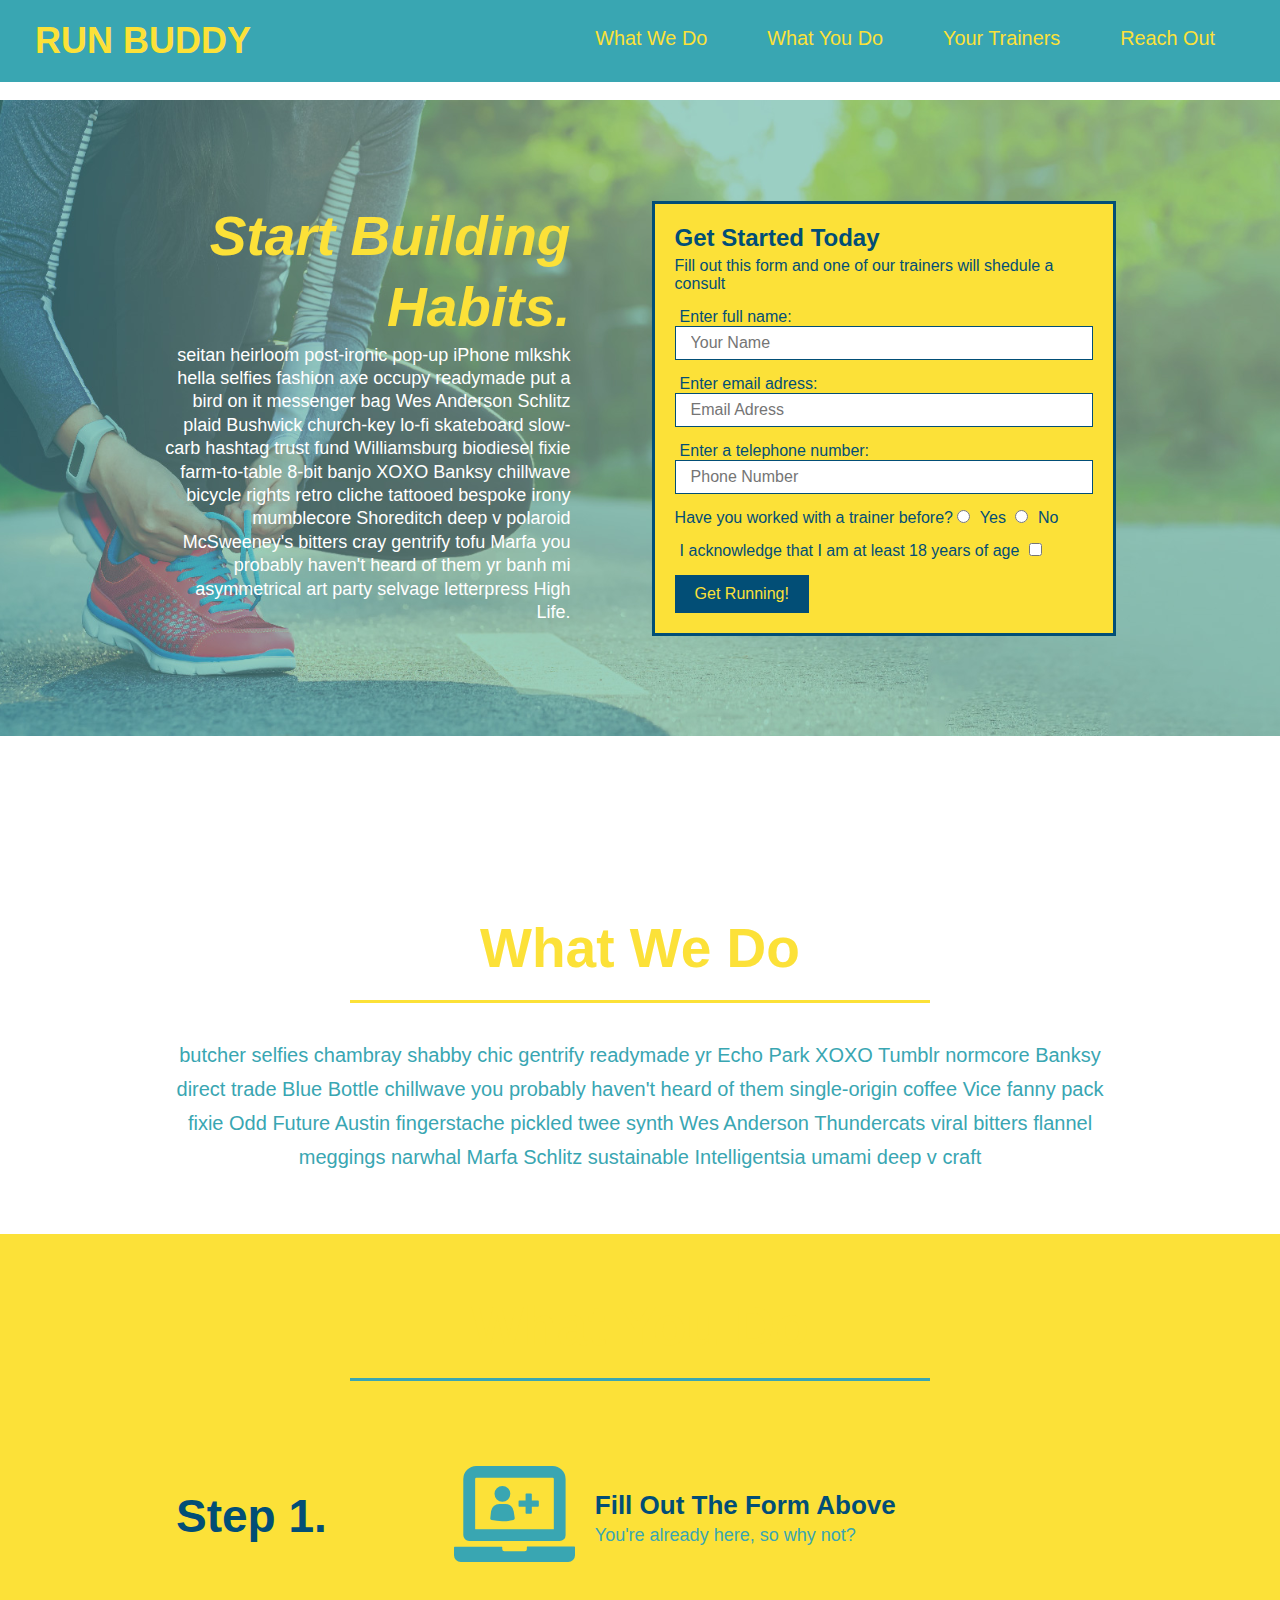
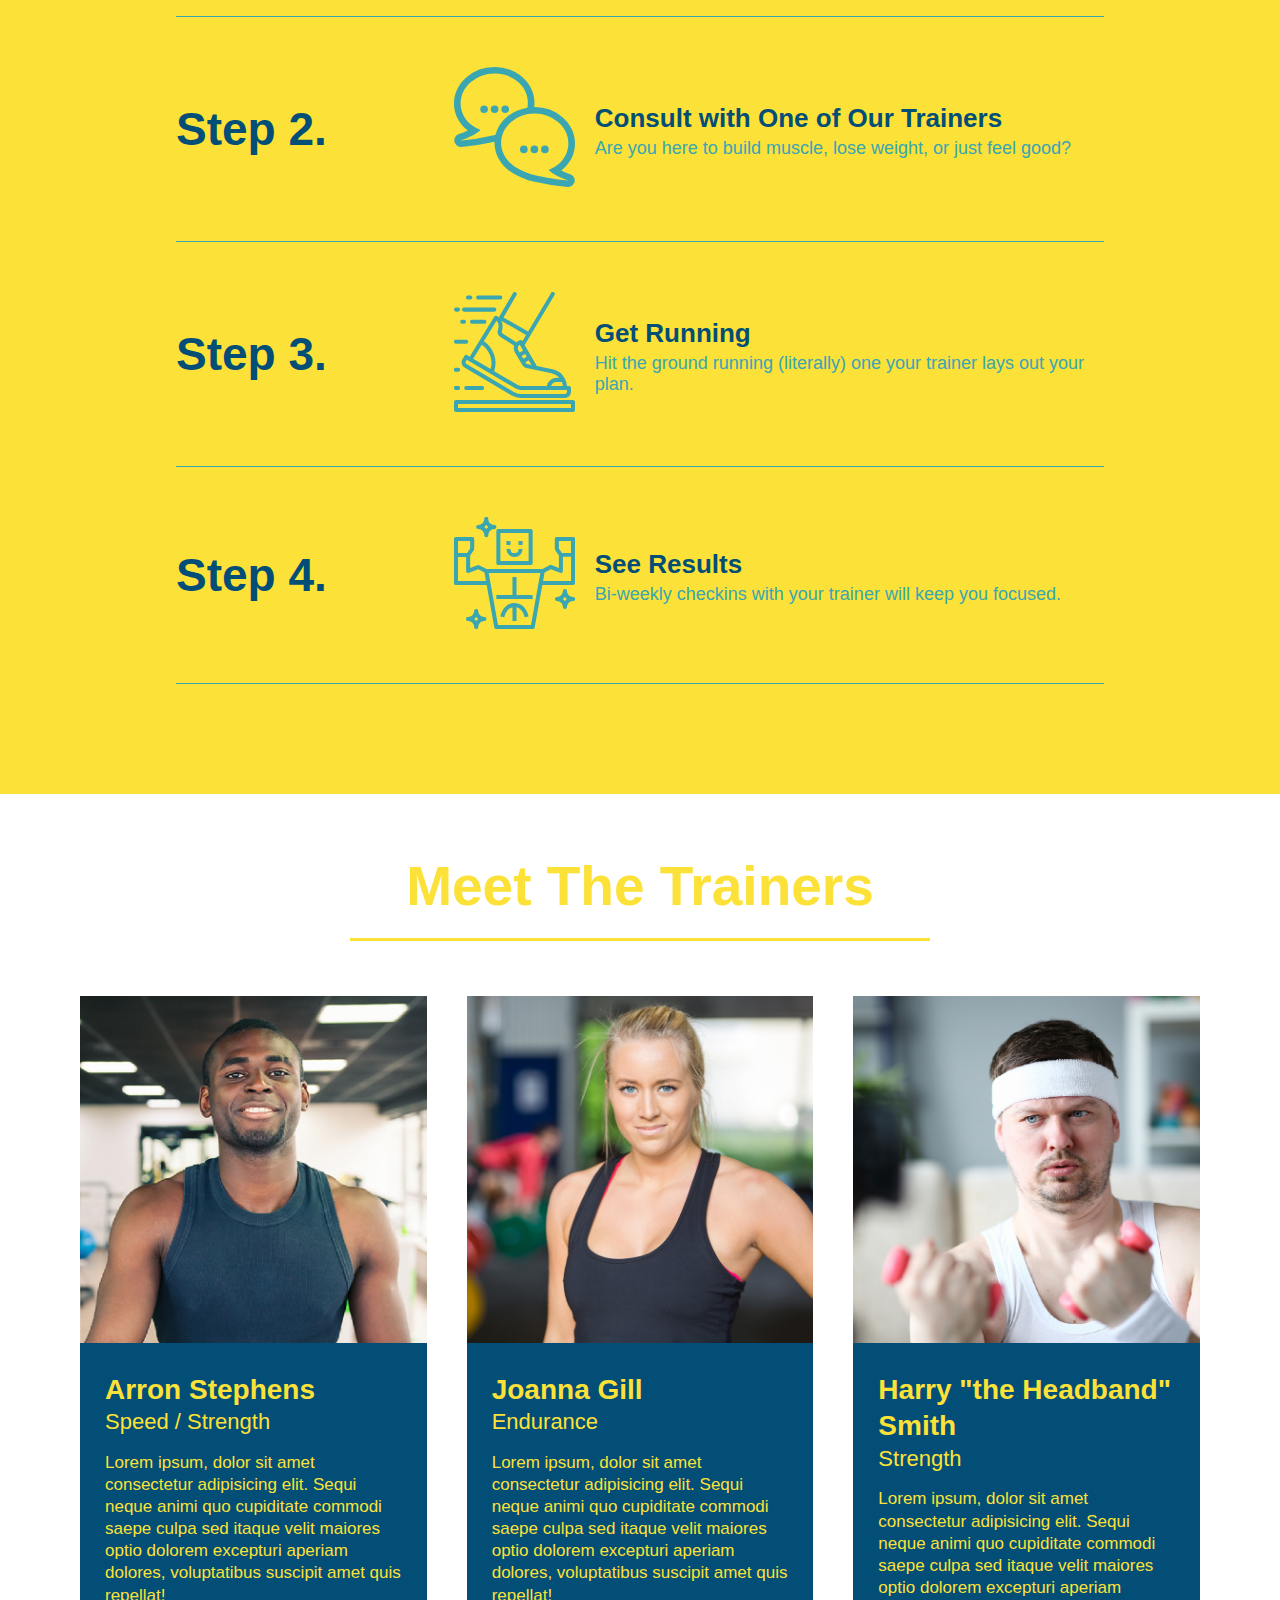
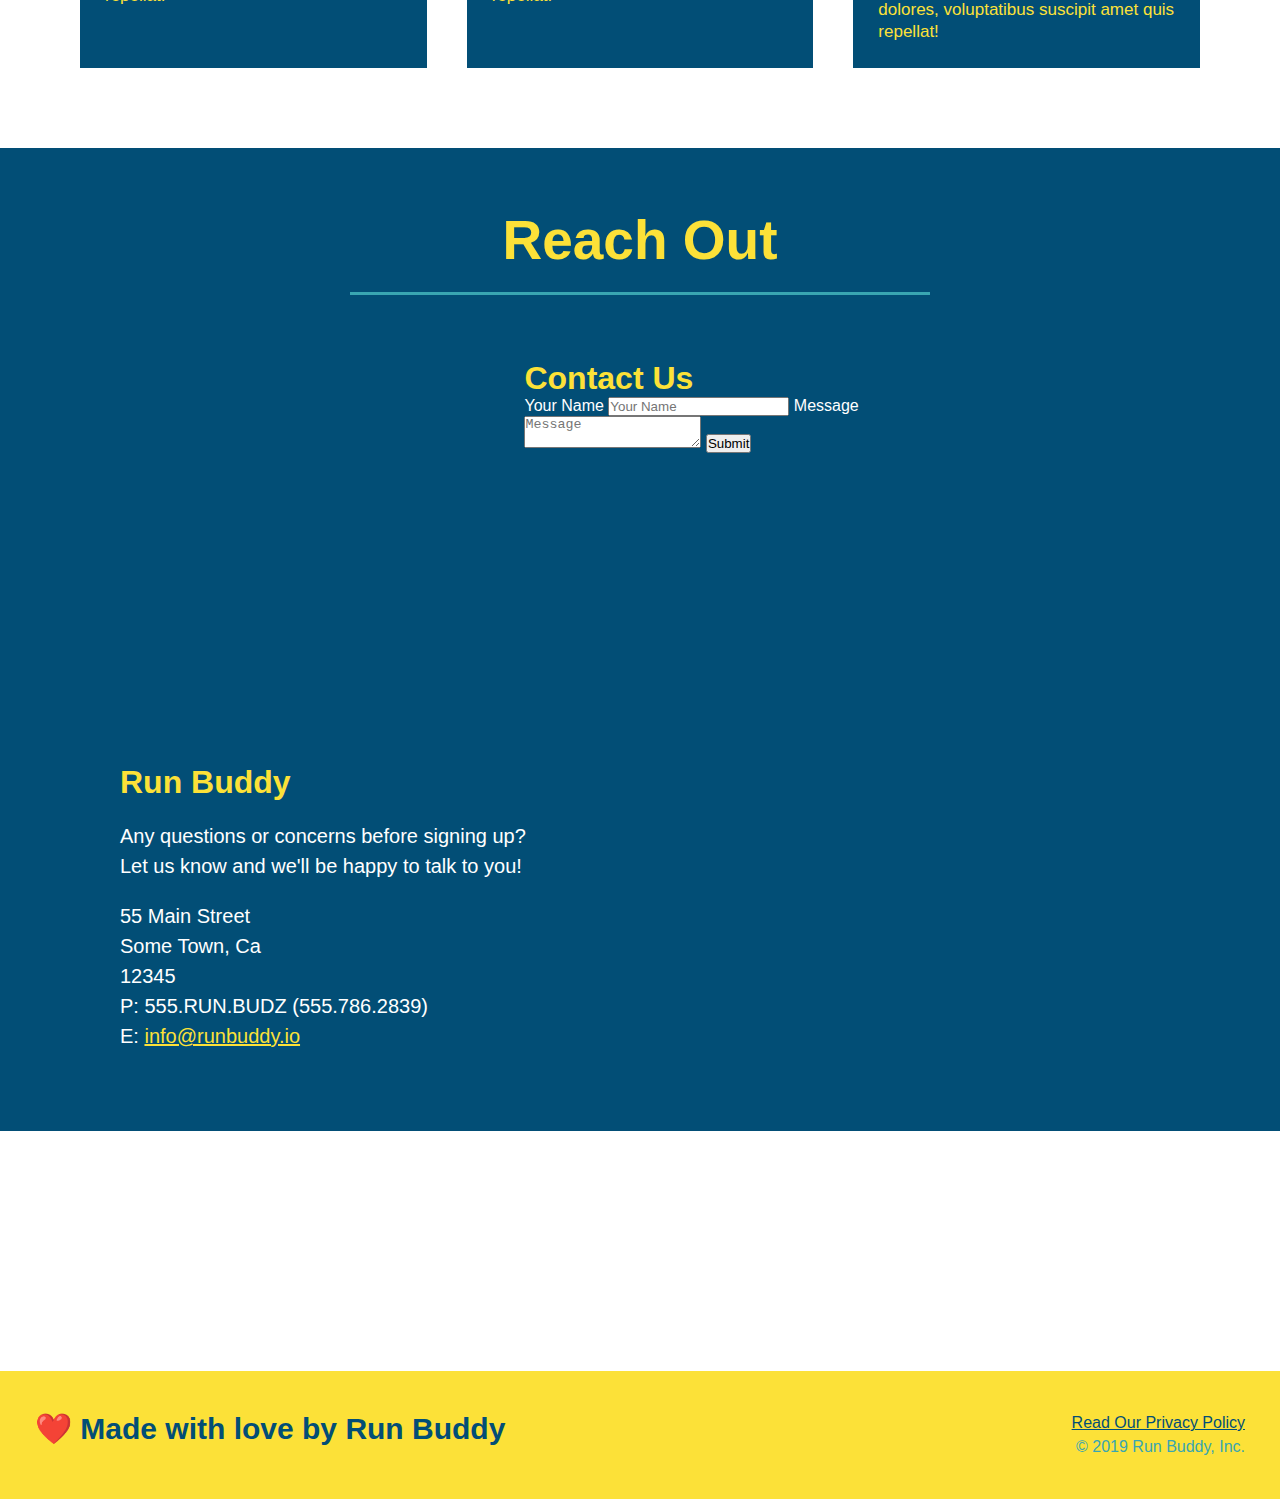
==== commit 5901259a: "trainers flexbox" ====
--- a/index.html
+++ b/index.html
@@ -158,17 +158,18 @@
     </section>
 
     <!--"meet the trainers" section-->
-    <section id="your-trainers" class="trainers">
+    <section id="your-trainers">
         <div class="flex-row">
             <h2 class="section-title primary-border">
                 Meet The Trainers
             </h2>
         </div>
+        <div class="trainers">
         <article class="trainer">
             <img src="./assets/images/trainer-1.jpg" alt="Arron Stephens in his workout clothes, ready to pump iron">
-            <div class="trainer-bio text-left">
-                <h3>Arron Stephens</h3>
-                <h4>Speed / Strength</h4>
+            <div class="trainer-bio">
+                <h3 class="trainer-name">Arron Stephens</h3>
+                <h4 class="trainer-role">Speed / Strength</h4>
                 <p>Lorem ipsum, dolor sit amet consectetur adipisicing elit. Sequi neque animi quo cupiditate commodi
                     saepe culpa sed
                     itaque velit maiores optio dolorem excepturi aperiam dolores, voluptatibus suscipit amet quis
@@ -177,9 +178,10 @@
             </div>
         </article>
         <article class="trainer">
-            <div class="trainer-bio text-right">
-                <h3>Joanna Gill</h3>
-                <h4>Endurance</h4>
+            <img src="./assets/images/trainer-2.jpg" alt="Joanna Gill cooling off after a workout" />
+            <div class="trainer-bio">
+                <h3 class="trainer-name">Joanna Gill</h3>
+                <h4 class="trainer-role">Endurance</h4>
                 <p>
                     Lorem ipsum, dolor sit amet consectetur adipisicing elit. Sequi neque animi quo cupiditate commodi
                     saepe culpa sed
@@ -187,14 +189,14 @@
                     repellat!
                 </p>
             </div>
-            <img src="./assets/images/trainer-2.jpg" alt="Joanna Gill cooling off after a workout" />
+            
         </article>
         <article class="trainer">
             <img src="./assets/images/trainer-3.jpg"
                 alt="Harry Smith wearing a headband and lifting comically small pink weights" />
-            <div class="trainer-bio text-left">
-                <h3>Harry "the Headband" Smith</h3>
-                <h4>Strength</h4>
+            <div class="trainer-bio">
+                <h3 class="trainer-name">Harry "the Headband" Smith</h3>
+                <h4 class="trainer-role">Strength</h4>
                 <p>
                     Lorem ipsum, dolor sit amet consectetur adipisicing elit. Sequi neque animi quo cupiditate commodi
                     saepe culpa sed
@@ -203,6 +205,7 @@
                 </p>
             </div>
         </article>
+    </div>
     </section>
 
     <!--"Reach Out" section-->
--- a/assets/css/style.css
+++ b/assets/css/style.css
@@ -206,23 +206,29 @@
 }
 
 .trainer {
-    width: 900px;
-    margin: 0 auto 30px auto;
+    margin: 20px;
     background: #024e76;
     color: #fce138;
+    flex: 1;
+  }
+  .trainer img {
+    width: 100%;
+
     overflow: auto;
   }
-  .trainer img {
-    width: 35%;
-    float: left;
+  
+  .trainer-bio {
+    padding: 25px;
     overflow: auto;
-  }
-  
-  .trainer-bio {
-    padding: 35px;
-    float: left;
-    width: 65%;
-    overflow: auto;
+    line-height: 1.3;
+  }
+
+  .trainers {
+    width: 100%;
+    margin: 0 auto;
+    display: flex;
+    flex-wrap: wrap;
+    justify-content: space-around;
   }
   .text-left {
       text-align: left;
@@ -233,14 +239,18 @@
   }
 
 .trainer-bio h3 {
-    font-size: 32px;
-    margin-bottom: 8px;
+    font-size: 28px;
+
 }
 .trainer-bio h4 {
     font-weight: lighter;
-    font-size: 26px;
-    margin-bottom: 25px;
-}
+    font-size: 22px;
+    margin-bottom: 15px;
+}
+.trainer-bio p {
+    font-size: 17px;
+ 
+  }
 .contact {
 
     background: #024e76;
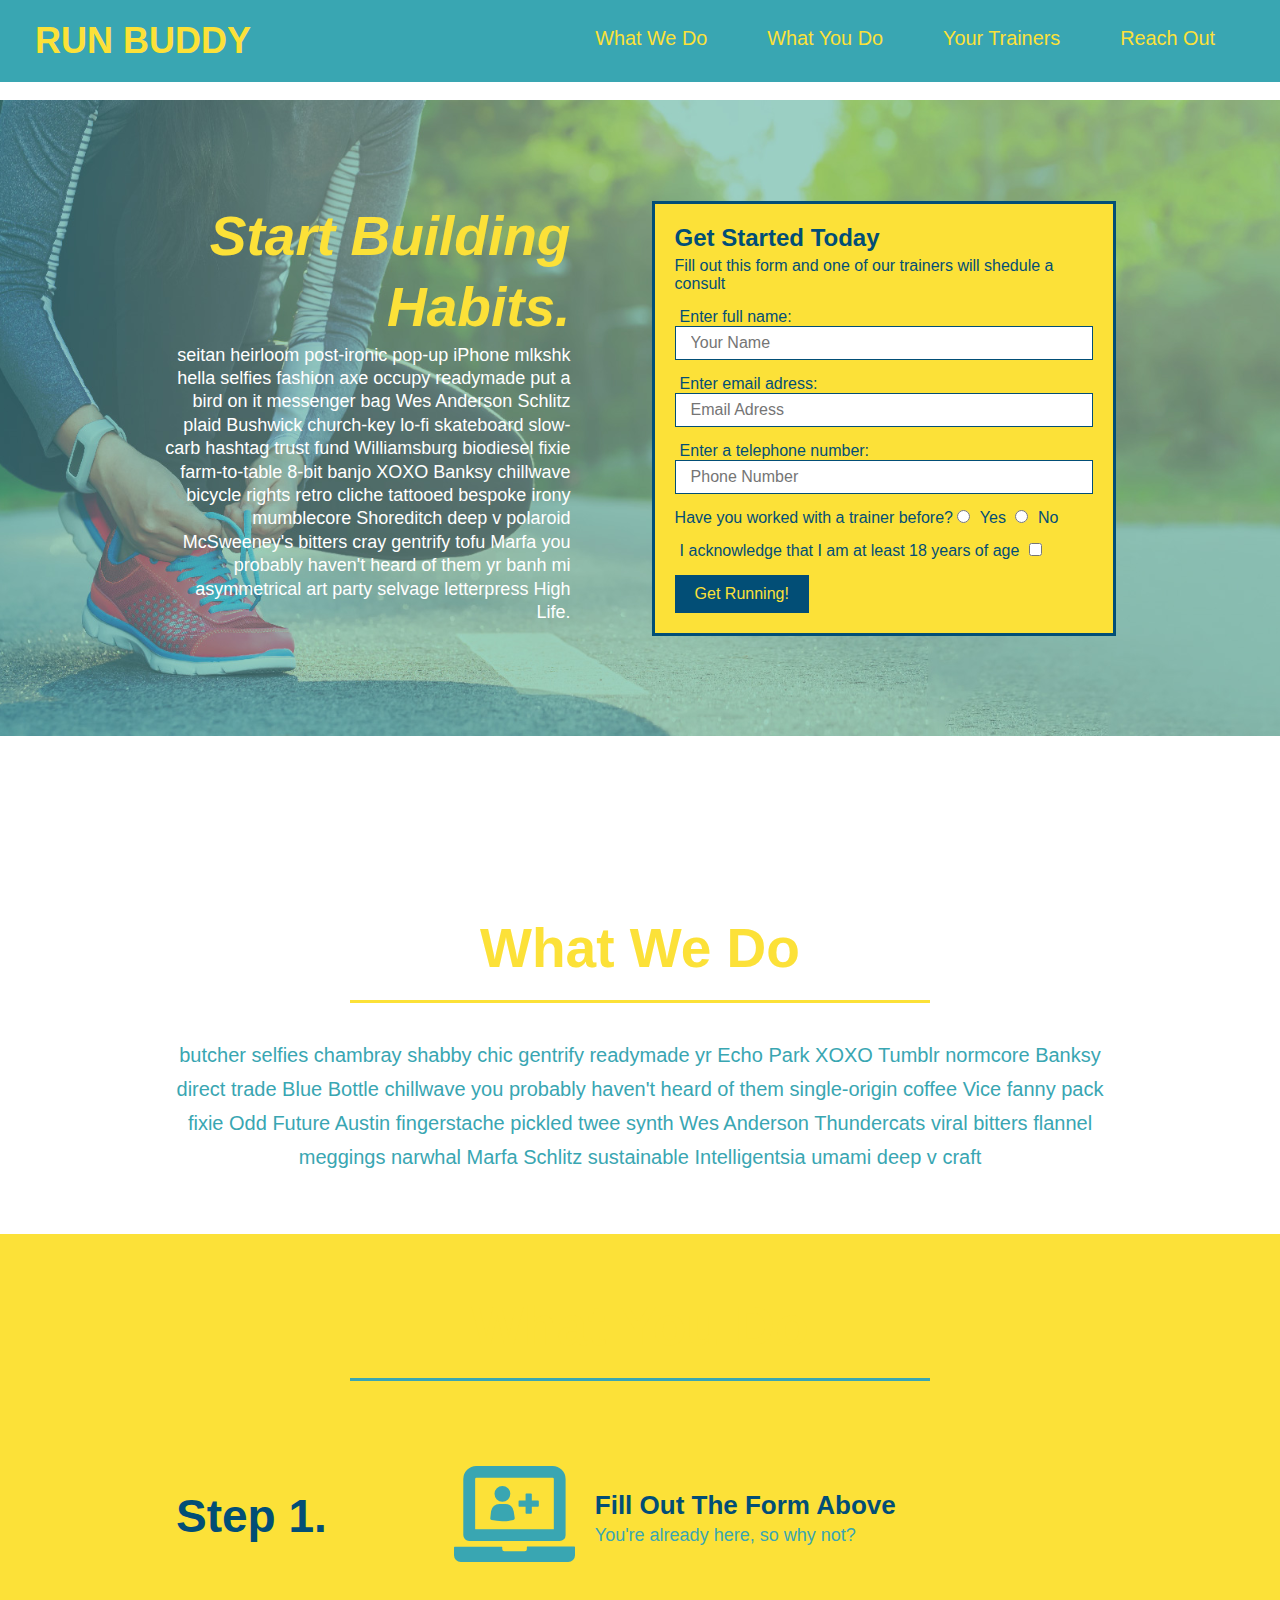
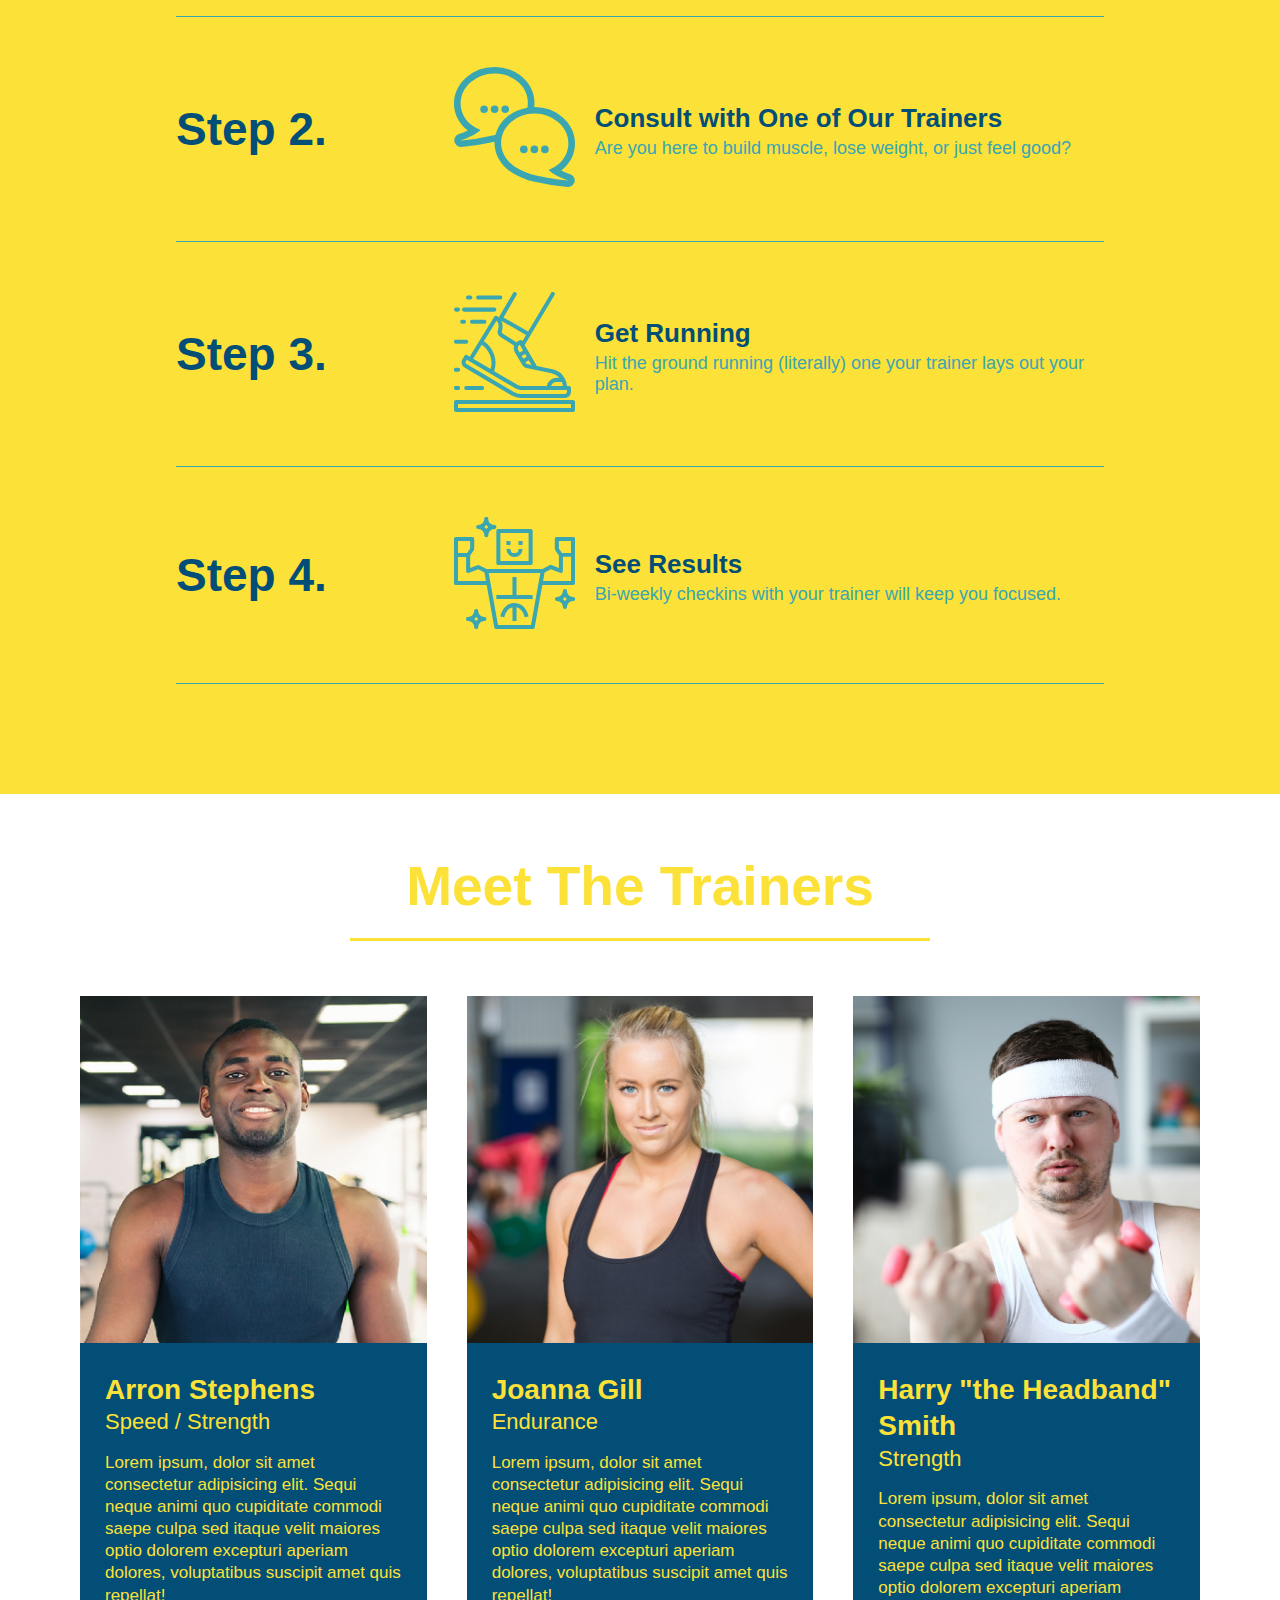
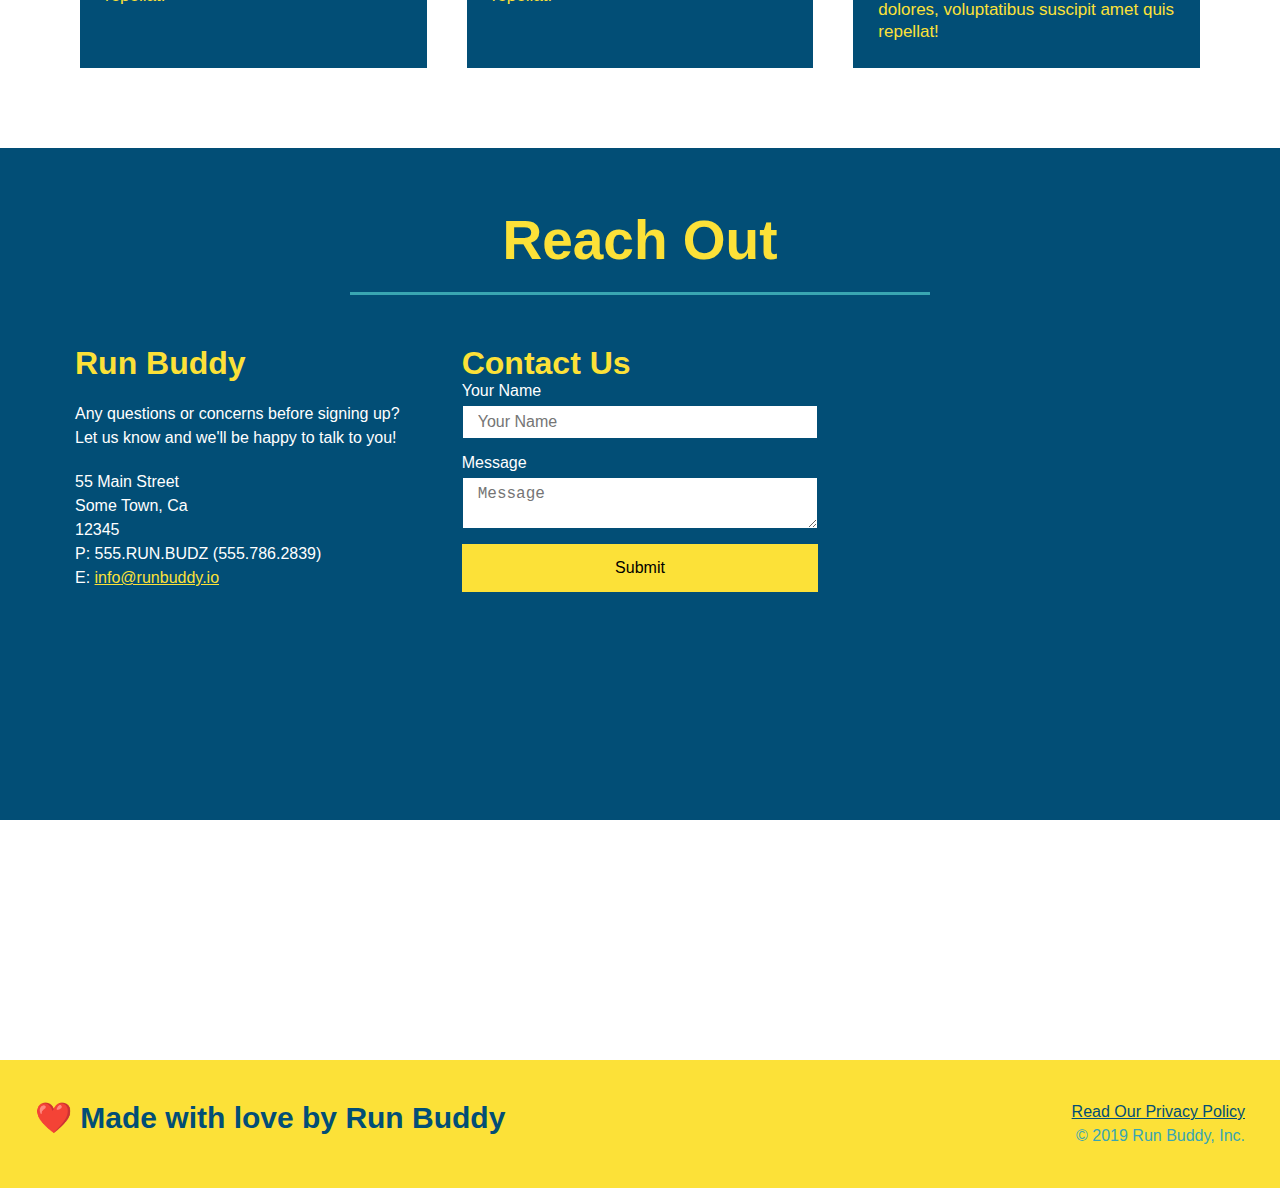
==== commit 9bfcb9d2: "flexbox styling done to reachout section" ====
--- a/index.html
+++ b/index.html
@@ -107,54 +107,54 @@
         <div class="step">
             <h3>Step 1.</h3>
             <div class="step-info">
-              <div class="step-img">
-                <img src="./assets/images/step-1.svg" alt="" />
-              </div>
-              <div class="step-text">
-                <h4>Fill Out The Form Above</h4>
-                <p>You're already here, so why not?</p>
-              </div>
-            </div>
-          </div>
-
-          <div class="step">
+                <div class="step-img">
+                    <img src="./assets/images/step-1.svg" alt="" />
+                </div>
+                <div class="step-text">
+                    <h4>Fill Out The Form Above</h4>
+                    <p>You're already here, so why not?</p>
+                </div>
+            </div>
+        </div>
+
+        <div class="step">
             <h3>Step 2.</h3>
             <div class="step-info">
-              <div class="step-img">
-                <img src="./assets/images/step-2.svg" alt="" />
-              </div>
-              <div class="step-text">
-                <h4>Consult with One of Our Trainers</h4>
-                <p>Are you here to build muscle, lose weight, or just feel good?</p>
-              </div>
-            </div>
-          </div>
-
-          <div class="step">
+                <div class="step-img">
+                    <img src="./assets/images/step-2.svg" alt="" />
+                </div>
+                <div class="step-text">
+                    <h4>Consult with One of Our Trainers</h4>
+                    <p>Are you here to build muscle, lose weight, or just feel good?</p>
+                </div>
+            </div>
+        </div>
+
+        <div class="step">
             <h3>Step 3.</h3>
             <div class="step-info">
-              <div class="step-img">
-                <img src="./assets/images/step-3.svg" alt="" />
-              </div>
-              <div class="step-text">
-                <h4>Get Running</h4>
-                <p>Hit the ground running (literally) one your trainer lays out your plan.</p>
-              </div>
-            </div>
-          </div>
-
-          <div class="step">
+                <div class="step-img">
+                    <img src="./assets/images/step-3.svg" alt="" />
+                </div>
+                <div class="step-text">
+                    <h4>Get Running</h4>
+                    <p>Hit the ground running (literally) one your trainer lays out your plan.</p>
+                </div>
+            </div>
+        </div>
+
+        <div class="step">
             <h3>Step 4.</h3>
             <div class="step-info">
-              <div class="step-img">
-                <img src="./assets/images/step-4.svg" alt="" />
-              </div>
-              <div class="step-text">
-                <h4>See Results</h4>
-                <p>Bi-weekly checkins with your trainer will keep you focused.</p>
-              </div>
-            </div>
-          </div>
+                <div class="step-img">
+                    <img src="./assets/images/step-4.svg" alt="" />
+                </div>
+                <div class="step-text">
+                    <h4>See Results</h4>
+                    <p>Bi-weekly checkins with your trainer will keep you focused.</p>
+                </div>
+            </div>
+        </div>
     </section>
 
     <!--"meet the trainers" section-->
@@ -165,47 +165,51 @@
             </h2>
         </div>
         <div class="trainers">
-        <article class="trainer">
-            <img src="./assets/images/trainer-1.jpg" alt="Arron Stephens in his workout clothes, ready to pump iron">
-            <div class="trainer-bio">
-                <h3 class="trainer-name">Arron Stephens</h3>
-                <h4 class="trainer-role">Speed / Strength</h4>
-                <p>Lorem ipsum, dolor sit amet consectetur adipisicing elit. Sequi neque animi quo cupiditate commodi
-                    saepe culpa sed
-                    itaque velit maiores optio dolorem excepturi aperiam dolores, voluptatibus suscipit amet quis
-                    repellat!
-                </p>
-            </div>
-        </article>
-        <article class="trainer">
-            <img src="./assets/images/trainer-2.jpg" alt="Joanna Gill cooling off after a workout" />
-            <div class="trainer-bio">
-                <h3 class="trainer-name">Joanna Gill</h3>
-                <h4 class="trainer-role">Endurance</h4>
-                <p>
-                    Lorem ipsum, dolor sit amet consectetur adipisicing elit. Sequi neque animi quo cupiditate commodi
-                    saepe culpa sed
-                    itaque velit maiores optio dolorem excepturi aperiam dolores, voluptatibus suscipit amet quis
-                    repellat!
-                </p>
-            </div>
-            
-        </article>
-        <article class="trainer">
-            <img src="./assets/images/trainer-3.jpg"
-                alt="Harry Smith wearing a headband and lifting comically small pink weights" />
-            <div class="trainer-bio">
-                <h3 class="trainer-name">Harry "the Headband" Smith</h3>
-                <h4 class="trainer-role">Strength</h4>
-                <p>
-                    Lorem ipsum, dolor sit amet consectetur adipisicing elit. Sequi neque animi quo cupiditate commodi
-                    saepe culpa sed
-                    itaque velit maiores optio dolorem excepturi aperiam dolores, voluptatibus suscipit amet quis
-                    repellat!
-                </p>
-            </div>
-        </article>
-    </div>
+            <article class="trainer">
+                <img src="./assets/images/trainer-1.jpg"
+                    alt="Arron Stephens in his workout clothes, ready to pump iron">
+                <div class="trainer-bio">
+                    <h3 class="trainer-name">Arron Stephens</h3>
+                    <h4 class="trainer-role">Speed / Strength</h4>
+                    <p>Lorem ipsum, dolor sit amet consectetur adipisicing elit. Sequi neque animi quo cupiditate
+                        commodi
+                        saepe culpa sed
+                        itaque velit maiores optio dolorem excepturi aperiam dolores, voluptatibus suscipit amet quis
+                        repellat!
+                    </p>
+                </div>
+            </article>
+            <article class="trainer">
+                <img src="./assets/images/trainer-2.jpg" alt="Joanna Gill cooling off after a workout" />
+                <div class="trainer-bio">
+                    <h3 class="trainer-name">Joanna Gill</h3>
+                    <h4 class="trainer-role">Endurance</h4>
+                    <p>
+                        Lorem ipsum, dolor sit amet consectetur adipisicing elit. Sequi neque animi quo cupiditate
+                        commodi
+                        saepe culpa sed
+                        itaque velit maiores optio dolorem excepturi aperiam dolores, voluptatibus suscipit amet quis
+                        repellat!
+                    </p>
+                </div>
+
+            </article>
+            <article class="trainer">
+                <img src="./assets/images/trainer-3.jpg"
+                    alt="Harry Smith wearing a headband and lifting comically small pink weights" />
+                <div class="trainer-bio">
+                    <h3 class="trainer-name">Harry "the Headband" Smith</h3>
+                    <h4 class="trainer-role">Strength</h4>
+                    <p>
+                        Lorem ipsum, dolor sit amet consectetur adipisicing elit. Sequi neque animi quo cupiditate
+                        commodi
+                        saepe culpa sed
+                        itaque velit maiores optio dolorem excepturi aperiam dolores, voluptatibus suscipit amet quis
+                        repellat!
+                    </p>
+                </div>
+            </article>
+        </div>
     </section>
 
     <!--"Reach Out" section-->
@@ -216,22 +220,6 @@
             </h2>
         </div>
         <div class="contact-info">
-            <iframe
-                src="https://www.google.com/maps/embed?pb=!1m18!1m12!1m3!1d13503.4421210923!2d-110.9949236117207!3d32.20798859983558!2m3!1f0!2f0!3f0!3m2!1i1024!2i768!4f13.1!3m3!1m2!1s0x86d670c55dde06a1%3A0x88ae9a392b90a3a3!2s950%20W%2021st%20St%2C%20Tucson%2C%20AZ%2085745%2C%20USA!5e0!3m2!1sen!2smx!4v1615662720740!5m2!1sen!2smx"
-                frameborder="0" style="border:0;" allowfullscreen="">
-            </iframe>
-            <div class="contact-form">
-                <h3>Contact Us</h3>
-                <form>
-                    <label for="contact-name">Your Name</label>
-                    <input type="text" id="contact-name" placeholder="Your Name" />
-
-                    <label for="contact-message">Message</label>
-                    <textarea id="contact-message" placeholder="Message"></textarea>
-
-                    <button type="submit">Submit</button>
-                </form>
-            </div>
             <div>
                 <h3>Run Buddy</h3>
                 <p>
@@ -247,6 +235,22 @@
                     E: <a href="mailto:info@runbuddy.io">info@runbuddy.io</a>
                 </address>
             </div>
+            <div class="contact-form">
+                <h3>Contact Us</h3>
+                <form>
+                    <label for="contact-name">Your Name</label>
+                    <input type="text" id="contact-name" placeholder="Your Name" />
+
+                    <label for="contact-message">Message</label>
+                    <textarea id="contact-message" placeholder="Message"></textarea>
+
+                    <button type="submit">Submit</button>
+                </form>
+            </div>
+            <iframe
+                src="https://www.google.com/maps/embed?pb=!1m18!1m12!1m3!1d13503.4421210923!2d-110.9949236117207!3d32.20798859983558!2m3!1f0!2f0!3f0!3m2!1i1024!2i768!4f13.1!3m3!1m2!1s0x86d670c55dde06a1%3A0x88ae9a392b90a3a3!2s950%20W%2021st%20St%2C%20Tucson%2C%20AZ%2085745%2C%20USA!5e0!3m2!1sen!2smx!4v1615662720740!5m2!1sen!2smx"
+                frameborder="0" style="border:0;" allowfullscreen="">
+            </iframe>
         </div>
     </section>
 
--- a/assets/css/style.css
+++ b/assets/css/style.css
@@ -259,18 +259,21 @@
   .contact h2 {
     color: #fce138;
   }
-  
+  .contact-info {
+      display: flex;
+      justify-content: space-between;
+      flex-wrap: wrap;
+  }
+  
+  .contact-info > * {
+      flex: 1;
+      margin: 15px;
+  }
   .contact-info iframe {
-    width: 400px;
     height: 400px;
   }
   
   .contact-info div {
-    width: 410px;
-    display: inline-block;
-    vertical-align: top;
-    text-align: left;
-    margin: 30px 0 0 60px;
     color: white;
   }
   
@@ -283,10 +286,28 @@
   .contact-info address {
     margin: 20px 0;
     line-height: 1.5;
-    font-size: 20px;
+    font-size: 16px;
     font-style: normal;
   }
-  
+  .contact-form input, 
+  .contact-form textarea {
+      border: 1px solid #024e76;
+      display: block;
+      padding: 7px 15px;
+      font-size: 16px;
+      color: #024e76;
+      width: 100%;
+      margin-bottom: 15px;
+      margin-top: 5px;
+  }
+  .contact-form button {
+      width: 100%;
+      border: none;
+      background: #fce138;
+      text-align: center;
+      padding: 15px 0;
+      font-size: 16px;
+  }
   .contact-info a {
     color: #fce138;
   }
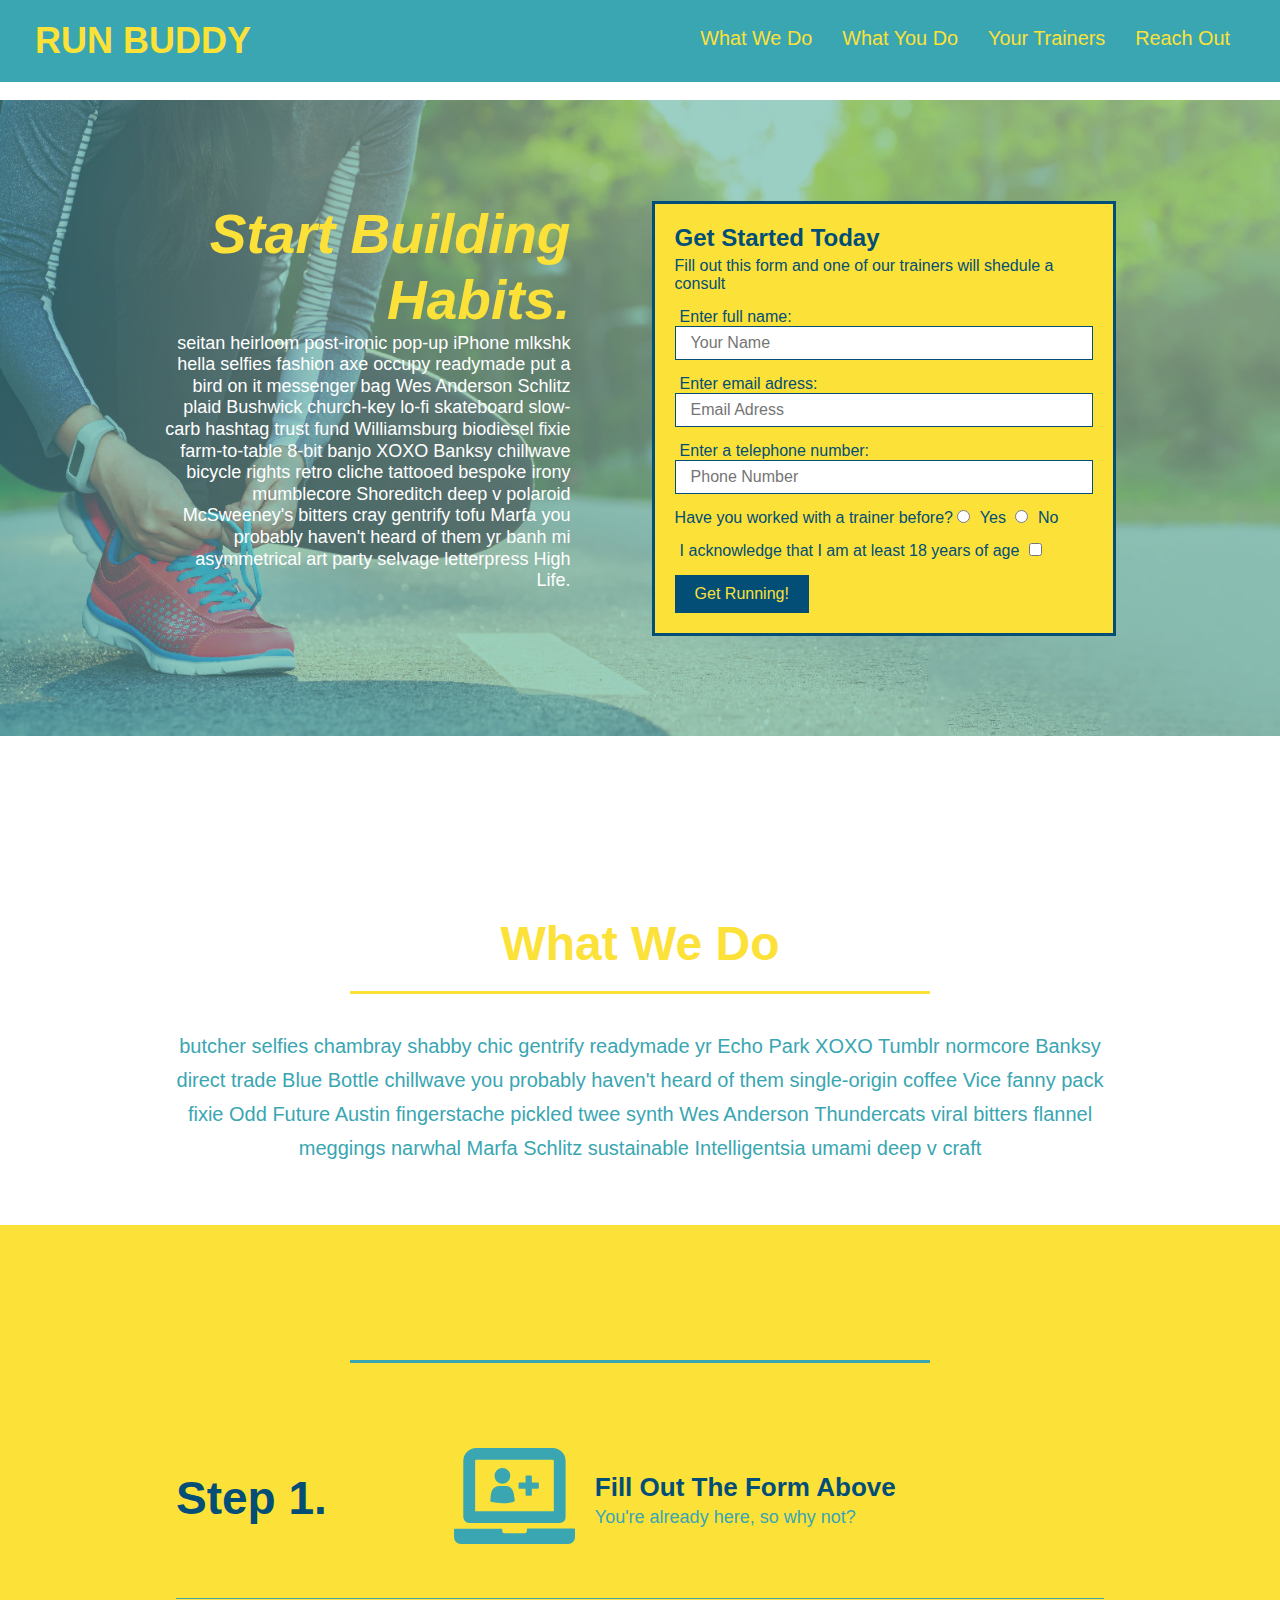
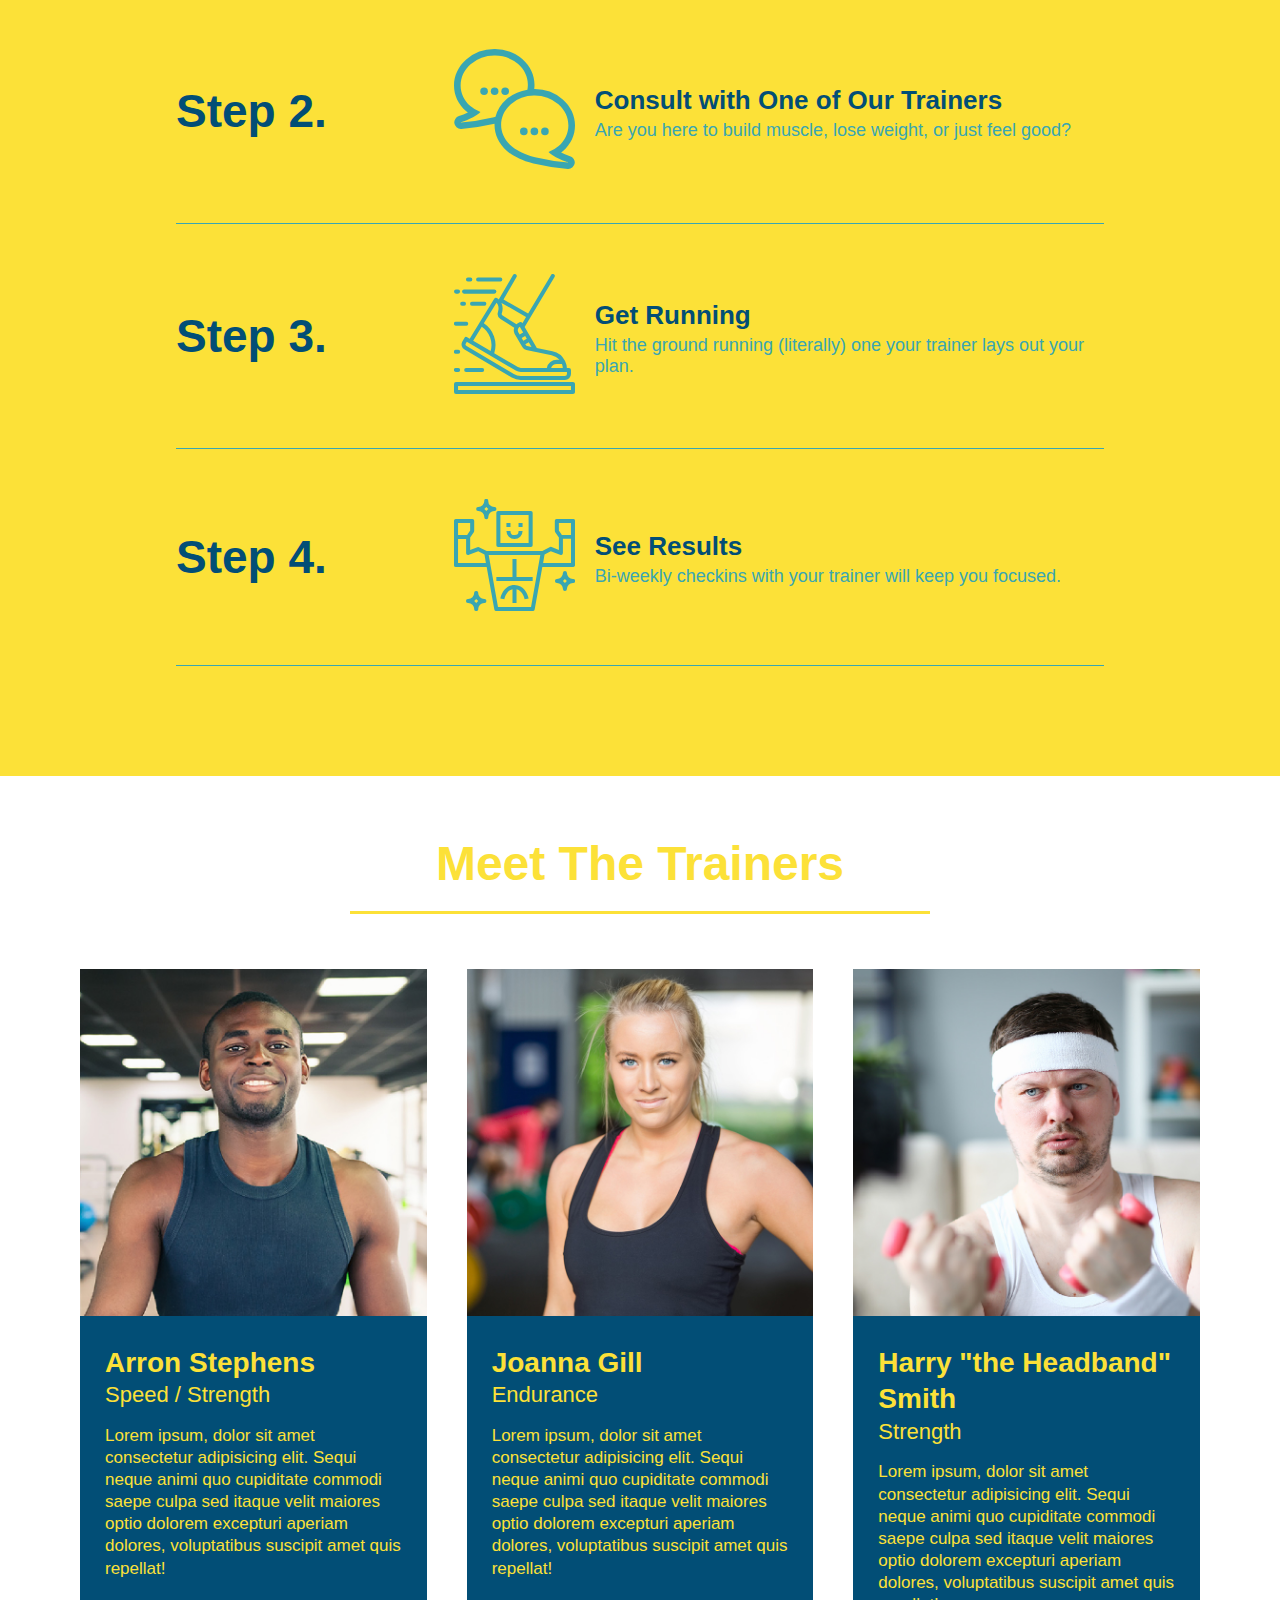
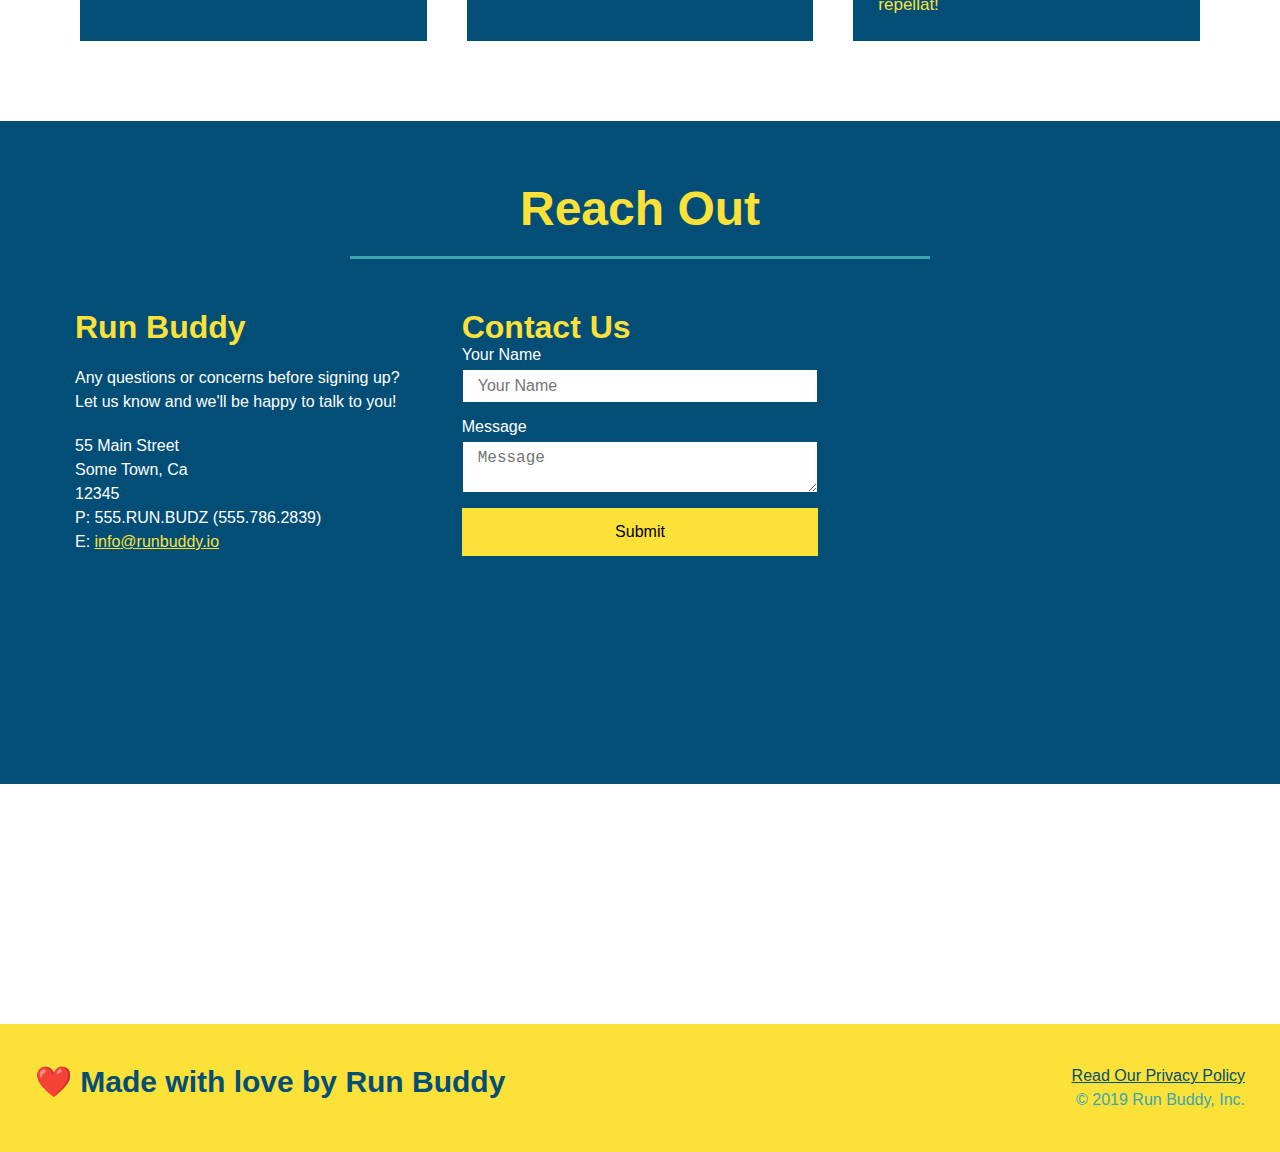
==== commit bd4399e3: "Added base for queries" ====
--- a/index.html
+++ b/index.html
@@ -5,7 +5,7 @@
     <meta charset="UTF-8" />
     <title>Run Buddy</title>
     <link rel="stylesheet" href="./assets/css/style.css">
-
+    <meta name="viewport" content="width=device-width, initial-scale=1.0" />
 </head>
 
 <body>
--- a/assets/css/style.css
+++ b/assets/css/style.css
@@ -38,7 +38,7 @@
     list-style: none;
 }
 header nav ul li a {
-    margin: 0 30px;
+    padding: 10px 15px;
     font-weight:lighter;
     font-size: 1.55vw;
 }
@@ -78,6 +78,7 @@
     display: flex;
     justify-content: center;
     flex-wrap: wrap;
+    align-items: flex-start;
 }
 .hero-form {
     border: solid 3px #024e76;
@@ -100,7 +101,7 @@
     margin: 3.5%;
     color: #fff;
     font-size: 18px;
-    line-height: 1.3;
+    line-height: 1.2;
 }
 .hero-cta h2 {
     font-style: italic;
@@ -141,7 +142,7 @@
 }
 
 .section-title {
-    font-size: 55px;
+    font-size: 48px;
     color: #fce138;
     border-bottom: 3px solid;
     padding-bottom: 20px;
@@ -314,4 +315,18 @@
   
   .flex-row {
       display: flex;
+  }
+  
+  @media screen and (max-width: 980px) {
+
+  }
+  
+  /* MEDIA QUERY FOR TABLETS AND SMALLER */
+  @media screen and (max-width: 768px) {
+
+  }
+  
+  /* MEDIA QUERY FOR MOBILE PHONES AND SMALLER */
+  @media screen and (max-width: 575px) {
+
   }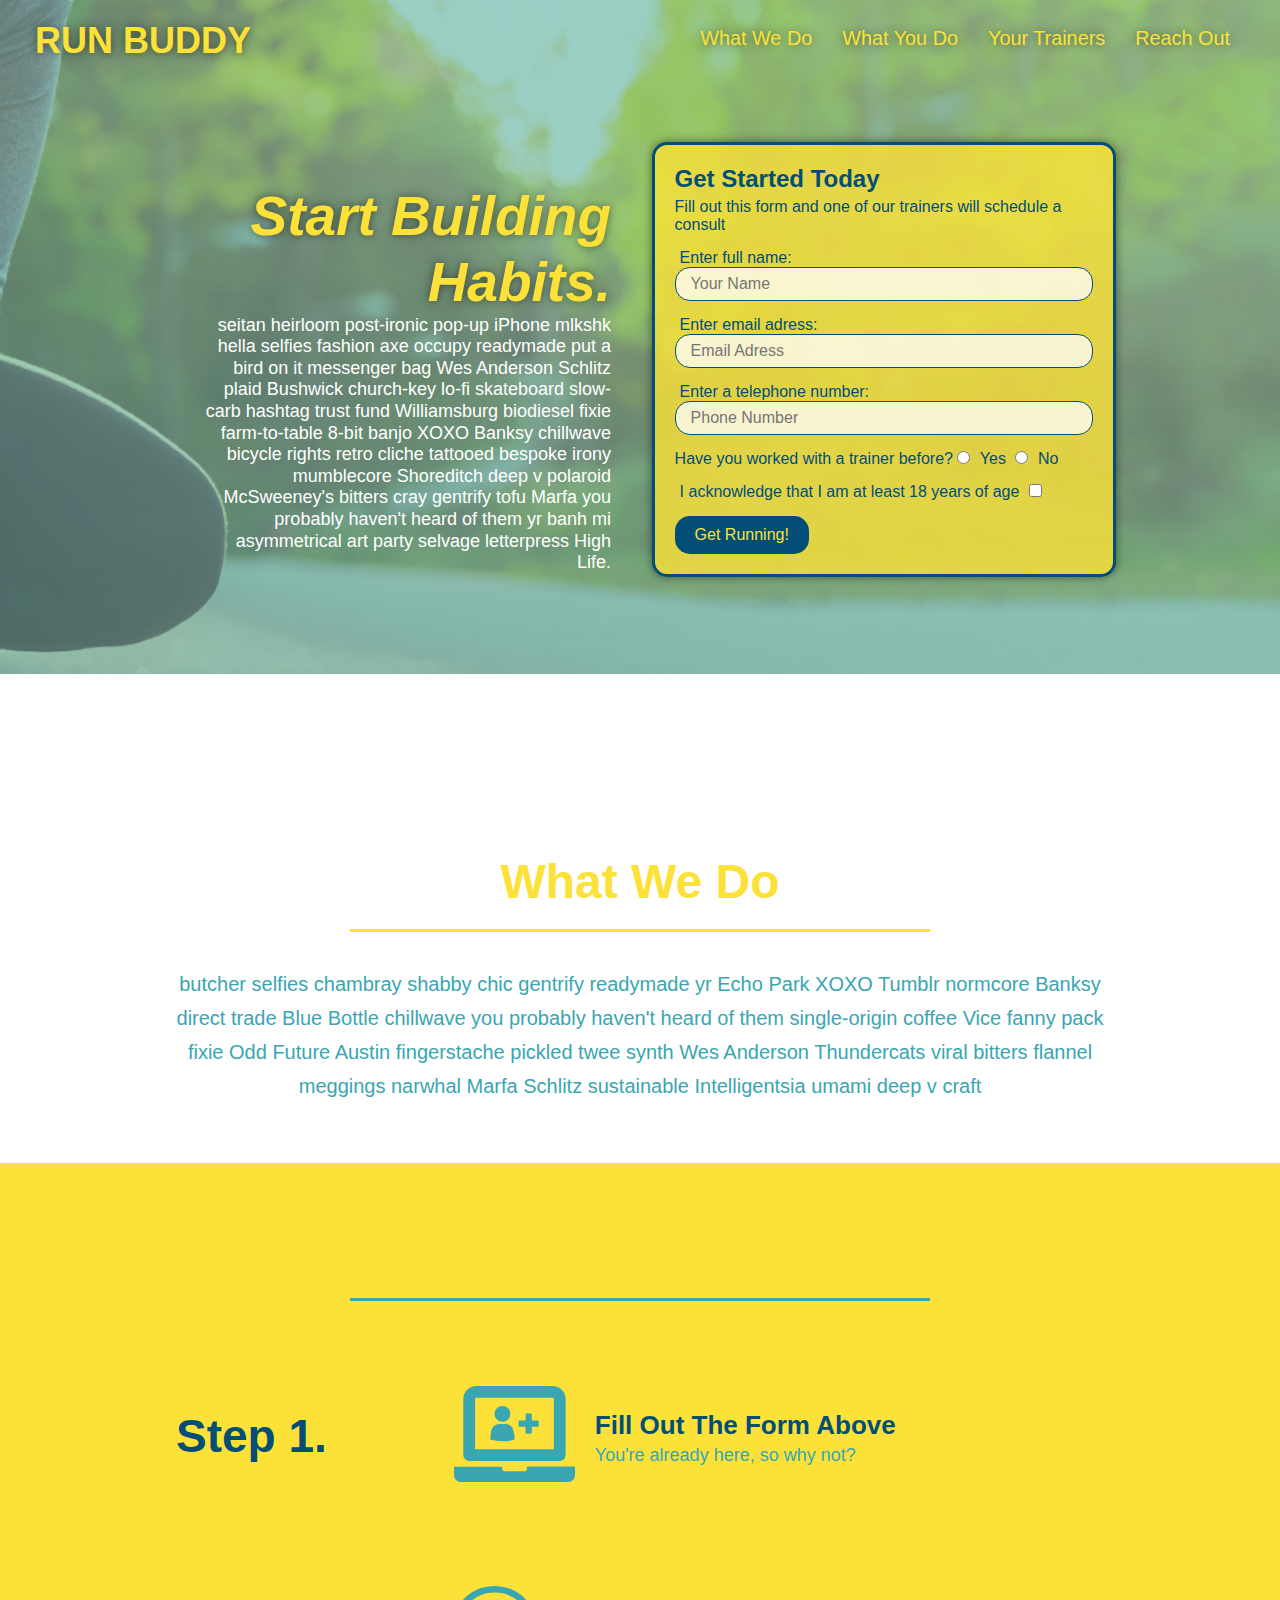
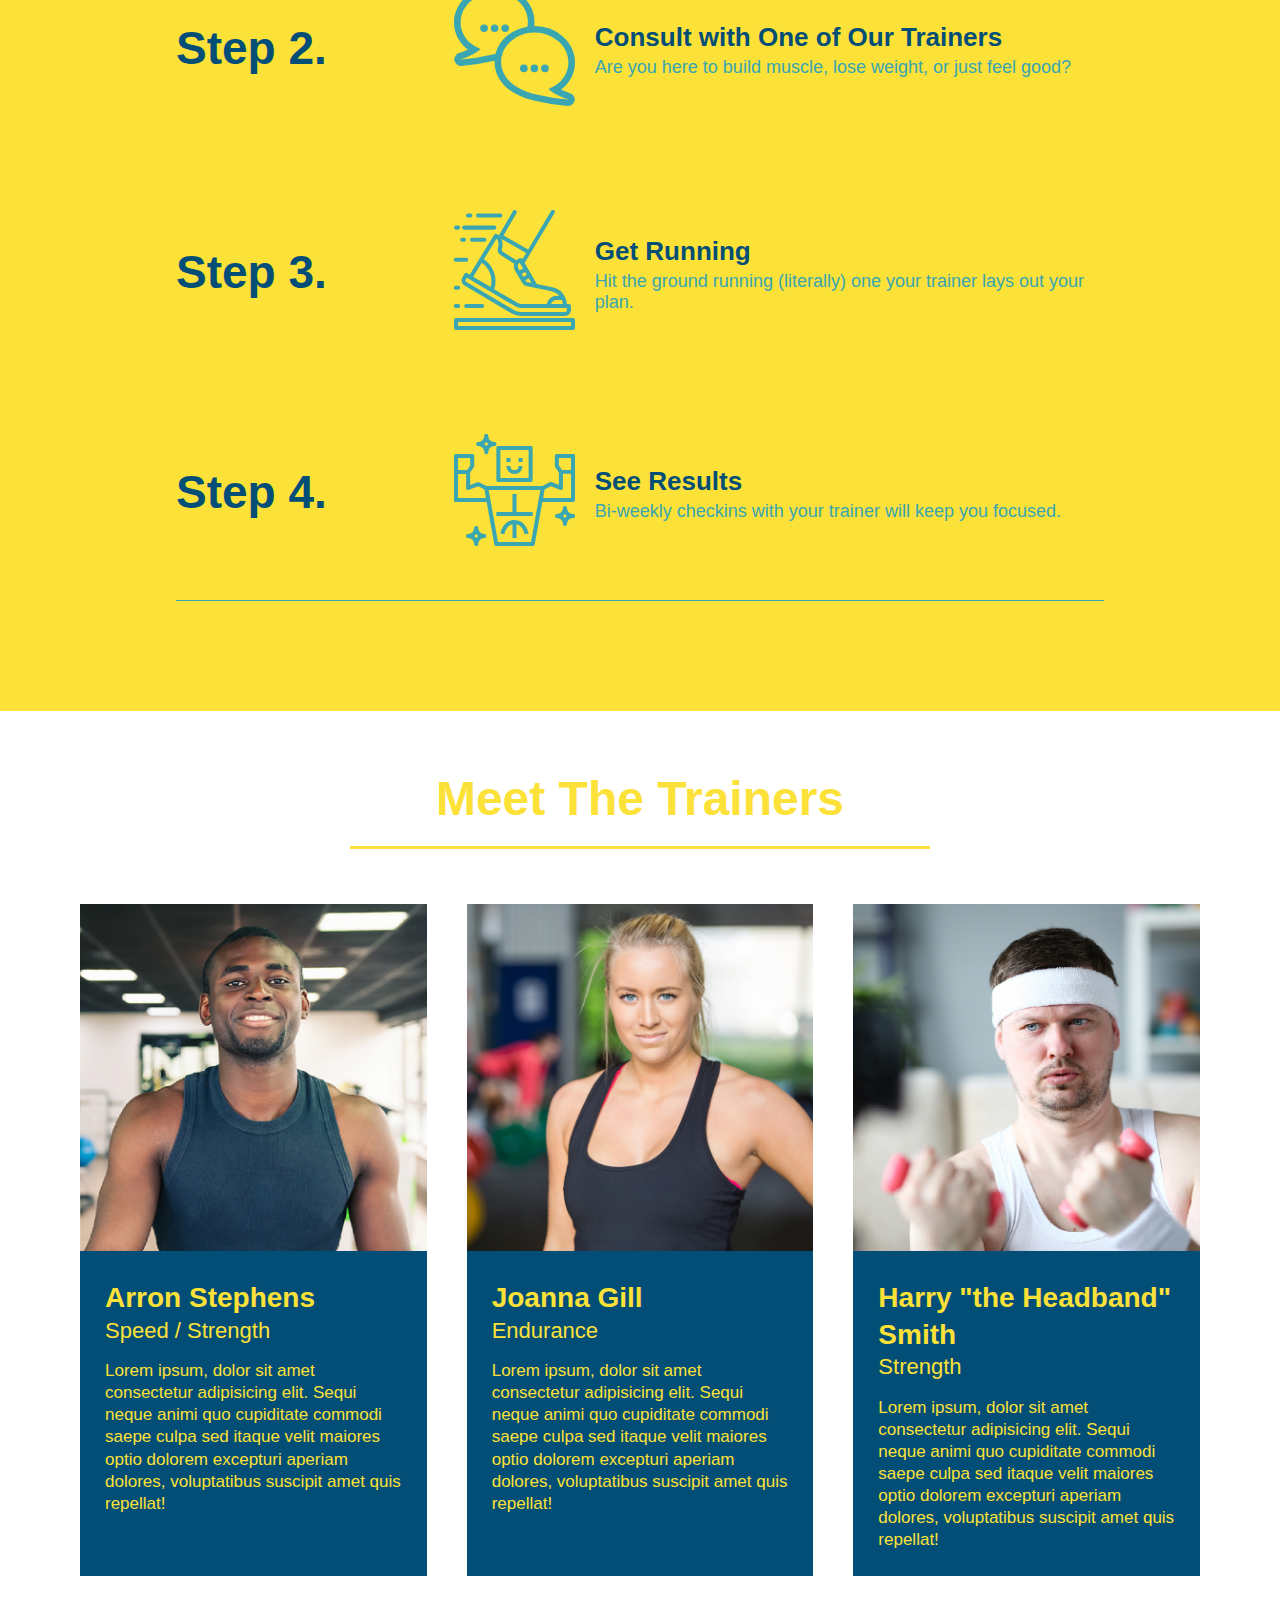
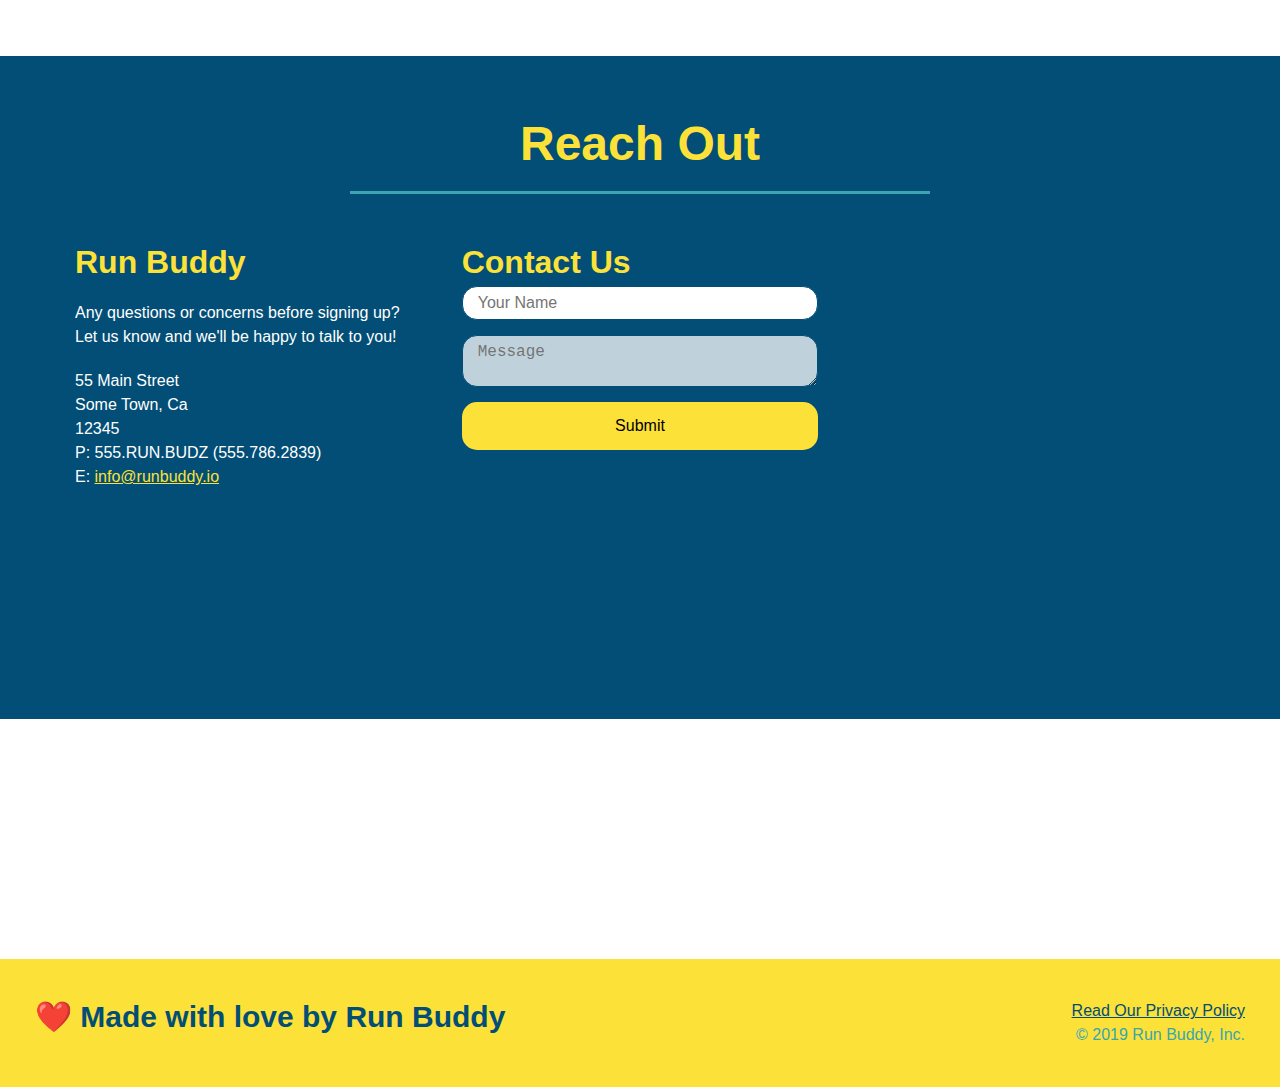
==== commit a731d824: "added visual elements, and unpon-interaction style elements" ====
--- a/index.html
+++ b/index.html
@@ -30,7 +30,6 @@
             </ul>
         </nav>
     </header>
-    <br>
     <section class="hero">
         <div class="hero-cta">
             <h2>Start Building Habits.</h2>
@@ -45,7 +44,7 @@
         </div>
         <div class="hero-form">
             <h3>Get Started Today</h3>
-            <p>Fill out this form and one of our trainers will shedule a consult</p>
+            <p>Fill out this form and one of our trainers will schedule a consult</p>
             <form>
                 <label for="name">Enter full name:</label>
                 <input type="text" placeholder="Your Name" name="name" id="name" class="form-input" />
@@ -238,10 +237,10 @@
             <div class="contact-form">
                 <h3>Contact Us</h3>
                 <form>
-                    <label for="contact-name">Your Name</label>
+                    <label for="contact-name"></label>
                     <input type="text" id="contact-name" placeholder="Your Name" />
 
-                    <label for="contact-message">Message</label>
+                    <label for="contact-message"></label>
                     <textarea id="contact-message" placeholder="Message"></textarea>
 
                     <button type="submit">Submit</button>
--- a/assets/css/style.css
+++ b/assets/css/style.css
@@ -12,13 +12,22 @@
     justify-content: space-between;
     flex-wrap: wrap;
     padding: 20px 35px;
-    background-color: #39a6b2
+    background-color: #39a6b2;
+    position: -webkit-sticky;
+    position: sticky;
+    top: 0;
+    background-image: url("../images/hero-bg.jpg");
+    background-size: cover;
+    background-position: center;
+    background-attachment: fixed;
+    background-position: 80%;
 }
 header h1{
     font-weight: bold;
     font-size: 36px;
     color: #fce138;
     margin: 0;
+    text-shadow: 0 0 10px rgba(0, 0, 0, 0.5);
 }
 header a {
     color: #fce138;
@@ -41,7 +50,16 @@
     padding: 10px 15px;
     font-weight:lighter;
     font-size: 1.55vw;
-}
+    text-shadow: 0 0 10px rgba(0, 0, 0, 0.5);
+}
+
+header nav ul li a:hover {
+    background: #fce138;
+    color: #024e76;
+    border-radius: 15px;
+    text-shadow: none;
+}
+
 header h1 {
     font-weight: bold;
     font-size: 36px;
@@ -79,14 +97,18 @@
     justify-content: center;
     flex-wrap: wrap;
     align-items: flex-start;
+    background-attachment: fixed;
+    background-position: 80%;
 }
 .hero-form {
     border: solid 3px #024e76;
-    background-color: #fce138;
+    background-color:rgba(252, 225, 56, .8);
     padding: 20px;
     color: #024e76;
     width: 40%;
-    margin: 3.5%;
+    margin: 3.5;
+    box-shadow: 0 0 10px rgba(0, 0, 0, 0.5);
+    border-radius: 15px;
 }
 .hero-form h3{
     margin: 0%;
@@ -107,6 +129,7 @@
     font-style: italic;
     font-size: 55px;
     color: #fce138;
+    text-shadow: 0 0 10px rgba(0, 0, 0, 0.5);
 }
 .form-input{
     border: 1px solid #024e76;
@@ -116,6 +139,13 @@
     color: #024e76;
     width: 100%;
     margin-bottom: 15px;
+    border-radius: 15px;
+    background-color: rgba(255, 255, 255, 0.75);
+}
+
+.form-input:focus {
+    background-color: rgba(255, 255, 255, 1);
+    outline: none;
 }
 .hero-form label {
     margin: 0 5px;
@@ -126,6 +156,11 @@
     border: none;
     padding: 10px 20px;
     font-size: 16px;
+    border-radius: 15px;
+}
+
+.hero-form button:hover {
+    background-color: #39a6b2;
 }
 
 .intro p {
@@ -175,11 +210,13 @@
     margin: 50px auto;
     padding-bottom: 50px;
     width: 80%;
-    border-bottom: 1px solid #39a6b2;
     display: flex;
     flex-wrap: wrap;
     align-items: center;
     justify-content: space-between;
+}
+.step:last-child {
+    border-bottom: 1px solid #39a6b2;
 }
 
 .step-info {
@@ -300,7 +337,17 @@
       width: 100%;
       margin-bottom: 15px;
       margin-top: 5px;
-  }
+      border-radius: 15px;
+      background-color: rgba(255, 255, 255, .75);
+  }
+  .contact-form input {
+    background-color: rgba(255, 255, 255, .75);
+  }
+  .contact-form input, 
+  .contact-form textarea:focus {
+    background-color: rgba(255, 255, 255, 1);
+    outline: none;
+}
   .contact-form button {
       width: 100%;
       border: none;
@@ -308,6 +355,12 @@
       text-align: center;
       padding: 15px 0;
       font-size: 16px;
+      border-radius: 15px;
+  }
+
+  .contact-form button:hover {
+      color: #fce138;
+      background: #39a6b2;
   }
   .contact-info a {
     color: #fce138;
@@ -316,17 +369,98 @@
   .flex-row {
       display: flex;
   }
-  
+
   @media screen and (max-width: 980px) {
-
+    header {
+        padding-bottom: 0;
+        justify-content: center;
+        position: relative;
+    }
+    header h1 {
+        width: 100%;
+        text-align: center;
+    }
+
+    header nav ul {
+        margin-top: 20px;
+        width: 100%;
+        justify-content: center;
+    }
+
+   header nav ul li a {
+       font-size: 20px;
+    }
+
+   footer h2, footer div {
+       text-align: center;
+       width: 100%;
+    }
+    .hero-cta, .hero-form {
+        width: 100%;
+    }
+    .hero-cta {
+        text-align: center;
+    }
+
+    .section-title {
+        width: 80%;
+    }
+
+    .trainer {
+        flex: 0 70%;
+    }
+
+    .contact-info iframe {
+        flex: 1 100%;
+    }
   }
   
   /* MEDIA QUERY FOR TABLETS AND SMALLER */
   @media screen and (max-width: 768px) {
-
+    section {
+        padding: 30px 15px;
+    }
+    .step h3 {
+        flex: 1 100%;
+        text-align: center;
+    }
+    .step-info {
+        flex: 2 100%;
+        text-align: center;
+        justify-content: center;
+    }
+    .step-img {
+        flex: 0 32%;
+        margin-right: 0;
+        margin-top: 15px;
+        margin-bottom: 15px;
+    }
+    .step-text {
+        flex: 100%;
+    }
   }
   
   /* MEDIA QUERY FOR MOBILE PHONES AND SMALLER */
   @media screen and (max-width: 575px) {
-
+.hero-form button {
+    width: 100%;
+}
+.section-title {
+    width: 95%;
+}
+.intro p {
+    width: 100%;
+}
+.trainer {
+    flex: 0 100%;
+}
+.contact-info {
+    text-align: center;
+}
+.contact-info > * {
+    flex:0 100%;
+}
+.contact-form {
+    order: 3;
+}
   }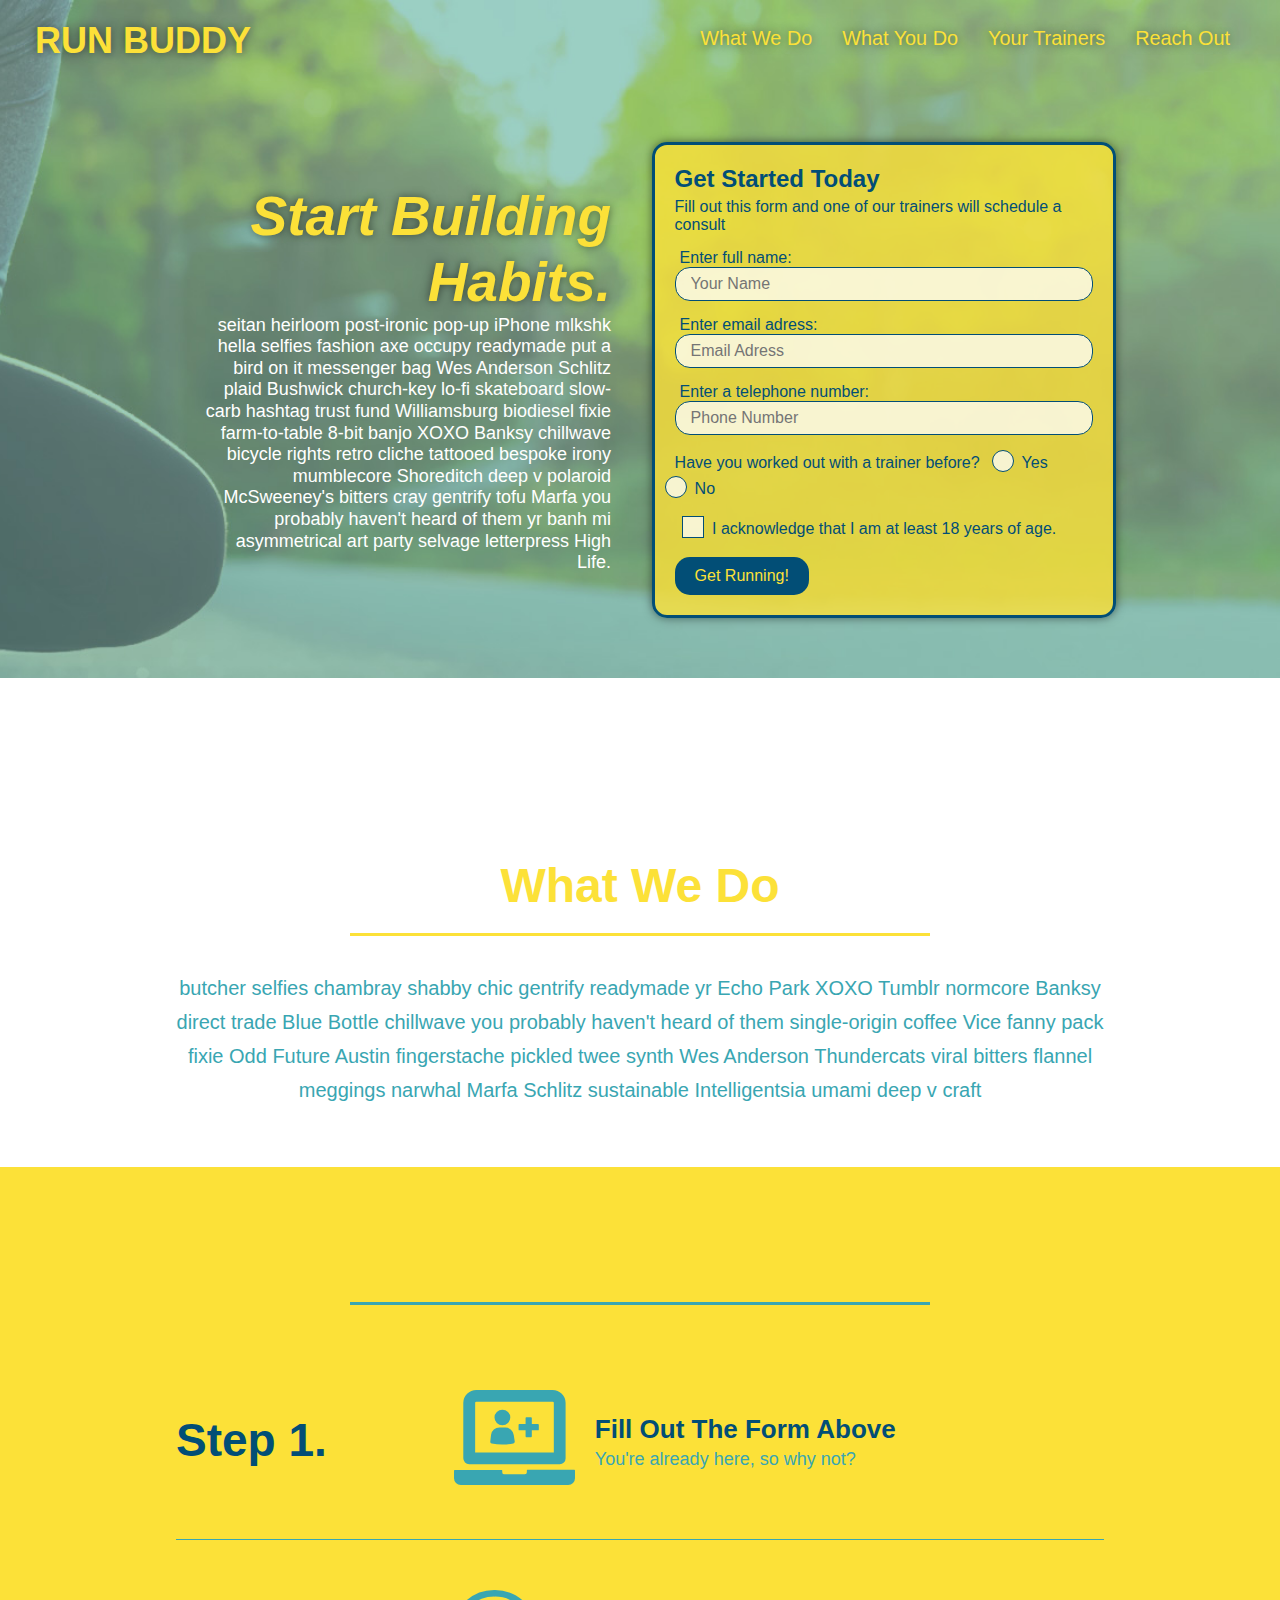
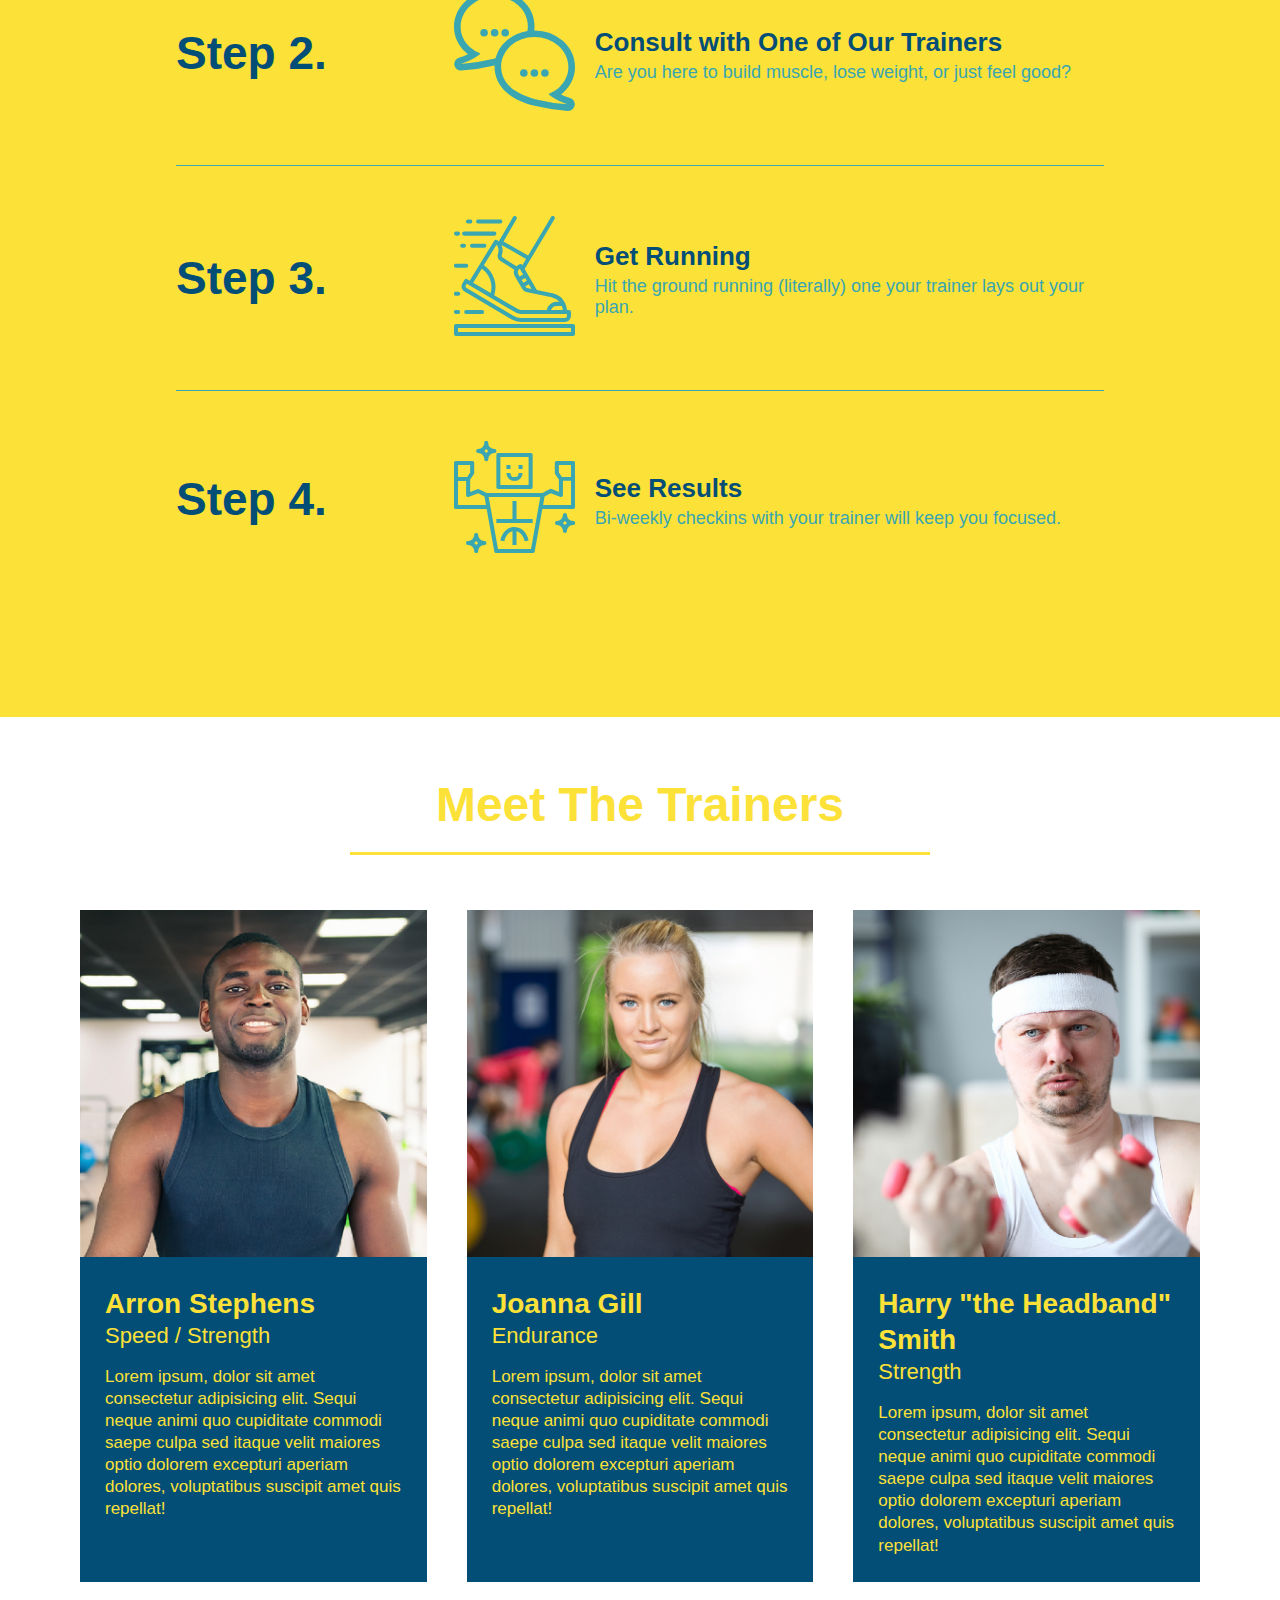
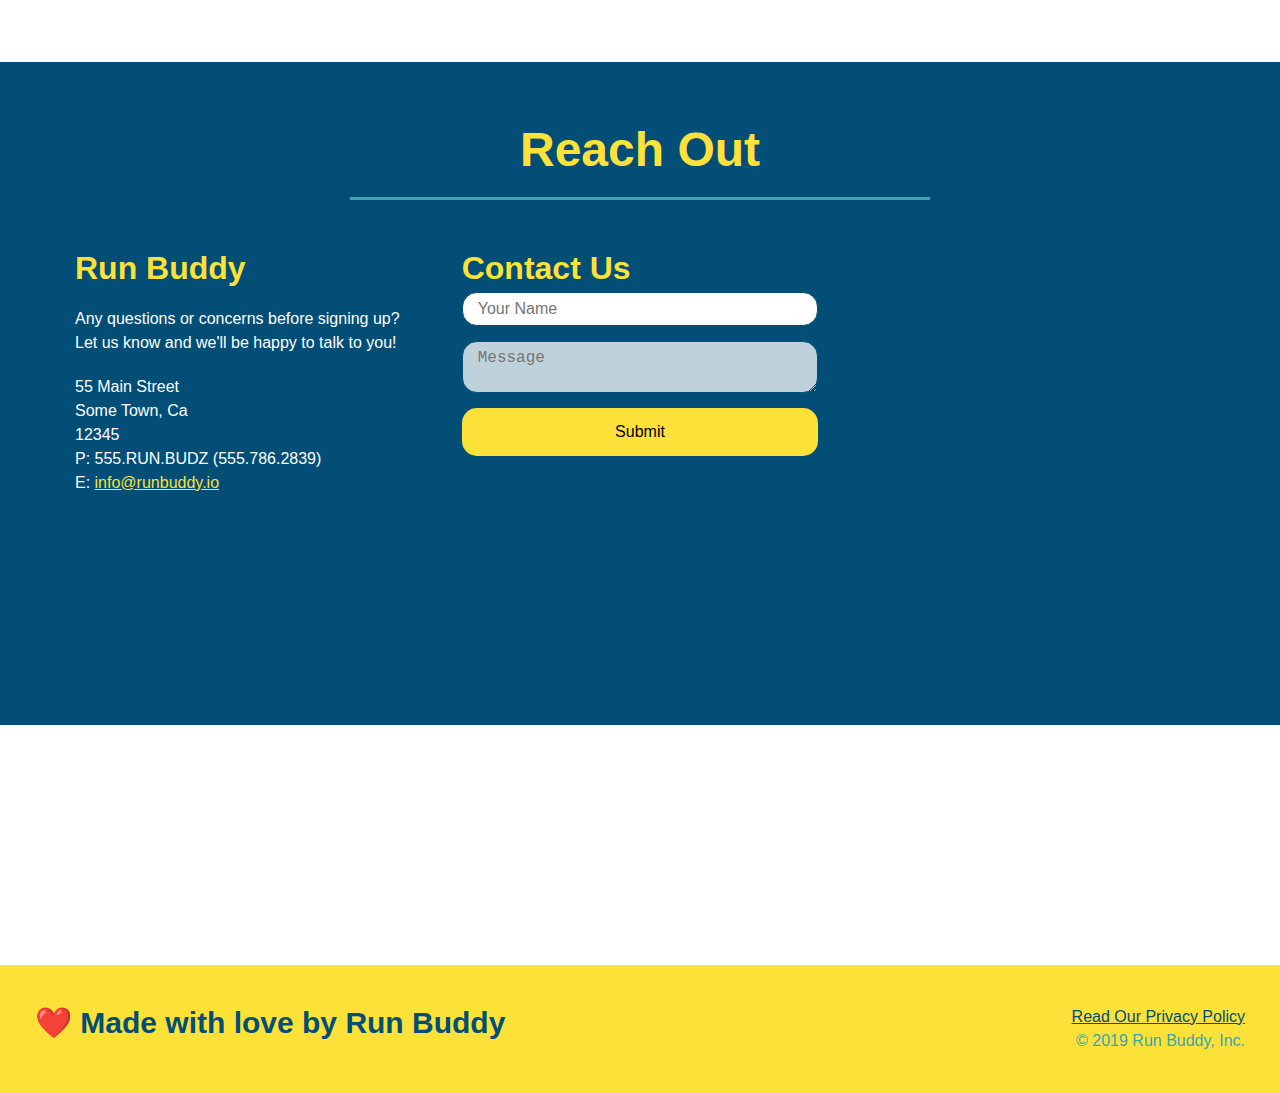
==== commit 1c83a388: "final css touches" ====
--- a/index.html
+++ b/index.html
@@ -56,19 +56,22 @@
                 <input type="tel" placeholder="Phone Number" name="phone" id="phone" class="form-input" />
 
                 <p>
-                    Have you worked with a trainer before?
-                    <input type="radio" name="trainer-confirm" id="trainer-yes" />
-                    <label for="trainer-yes">Yes</label>
-
-                    <input type="radio" name="trainer-confirm" id="trainer-no" />
-                    <label for="trainer-no">No</label>
-                </p>
-                <p>
-                    <label for="checkbox">
-                        I acknowledge that I am at least 18 years of age
-                    </label>
-                    <input type="checkbox" name="age-confirm" id="checkbox" />
-                </p>
+                    Have you worked out with a trainer before?
+                    <span class="radio-wrapper">
+                      <input type="radio" name="trainer-confirm" id="trainer-yes" />
+                      <label for="trainer-yes">Yes</label>
+                    </span>
+                    <span class="radio-wrapper">
+                      <input type="radio" name="trainer-confirm" id="trainer-no" />
+                      <label for="trainer-no">No</label>
+                    </span>
+                  </p>
+                  <p>
+                    <span class="checkbox-wrapper">
+                      <input type="checkbox" name="age-confirm" id="checkbox" />
+                      <label for="checkbox">I acknowledge that I am at least 18 years of age.</label>
+                    </span>
+                  </p>
                 <button type="submit">
                     Get Running!
                 </button>
--- a/assets/css/style.css
+++ b/assets/css/style.css
@@ -3,8 +3,13 @@
 padding: 0;
 box-sizing: border-box;
 }
+:root {
+    --primary-color: #fce138;
+    --secondary-color: #024e76;
+    --tertiary-color: #39a6b2; 
+}
 body {
-    color: #39a6b2;
+    color: var(--tertiary-color);
     font-family: Helvetica, Arial, sans-serif;
 }
 header {
@@ -12,7 +17,7 @@
     justify-content: space-between;
     flex-wrap: wrap;
     padding: 20px 35px;
-    background-color: #39a6b2;
+    background-color: var(--tertiary-color);
     position: -webkit-sticky;
     position: sticky;
     top: 0;
@@ -21,20 +26,21 @@
     background-position: center;
     background-attachment: fixed;
     background-position: 80%;
+    z-index: 9999;
 }
 header h1{
     font-weight: bold;
     font-size: 36px;
-    color: #fce138;
+    color: var(--primary-color);
     margin: 0;
     text-shadow: 0 0 10px rgba(0, 0, 0, 0.5);
 }
 header a {
-    color: #fce138;
+    color: var(--primary-color);
 }
 header a{
     text-decoration: none;
-    color: #fce138;
+    color: var(--primary-color);
 }
 header nav{
     margin: 7px 0;
@@ -54,8 +60,8 @@
 }
 
 header nav ul li a:hover {
-    background: #fce138;
-    color: #024e76;
+    background: var(--primary-color);
+    color: var(--secondary-color);
     border-radius: 15px;
     text-shadow: none;
 }
@@ -63,14 +69,14 @@
 header h1 {
     font-weight: bold;
     font-size: 36px;
-    color: #fce138;
+    color: var(--primary-color);
     margin: 0;
 }
 footer {
     display: flex;
     justify-content: space-between;
     flex-wrap: wrap;
-    background: #fce138;
+    background: var(--primary-color);
     width: 100%;
     padding: 40px 35px;
 }
@@ -101,7 +107,7 @@
     background-position: 80%;
 }
 .hero-form {
-    border: solid 3px #024e76;
+    border: solid 3px var(--secondary-color);
     background-color:rgba(252, 225, 56, .8);
     padding: 20px;
     color: #024e76;
@@ -128,15 +134,15 @@
 .hero-cta h2 {
     font-style: italic;
     font-size: 55px;
-    color: #fce138;
+    color: var(--primary-color);
     text-shadow: 0 0 10px rgba(0, 0, 0, 0.5);
 }
 .form-input{
-    border: 1px solid #024e76;
+    border: 1px solid var(--secondary-color);
     display: block;
     padding: 7px 15px;
     font-size: 16px;
-    color: #024e76;
+    color: var(--secondary-color);
     width: 100%;
     margin-bottom: 15px;
     border-radius: 15px;
@@ -151,8 +157,8 @@
     margin: 0 5px;
 }
 .hero-form button {
-    color: #fce138;
-    background-color: #024e76;
+    color: var(--primary-color);
+    background-color: var(--secondary-color);
     border: none;
     padding: 10px 20px;
     font-size: 16px;
@@ -160,12 +166,12 @@
 }
 
 .hero-form button:hover {
-    background-color: #39a6b2;
+    background-color: var(--tertiary-color);
 }
 
 .intro p {
     line-height: 1.7;
-    color: #39a6b2;
+    color: var(--tertiary-color);
     width: 80%;
     font-size: 20px;
     margin: 0 auto;
@@ -173,12 +179,12 @@
 }
 
 .steps {
-    background: #fce138;
+    background: var(--primary-color);
 }
 
 .section-title {
     font-size: 48px;
-    color: #fce138;
+    color: var(--primary-color);
     border-bottom: 3px solid;
     padding-bottom: 20px;
     text-align: center;
@@ -187,22 +193,22 @@
 }
   
 .primary-border {
-    border-color: #fce138;
+    border-color: var(--primary-color);
 }
   
 .secondary-border {
-    border-color: #39a6b2;
+    border-color: var(--tertiary-color);
 }
   
 .step h3 {
-    color: #024e76;
+    color: var(--secondary-color);
     font-size: 46px;
     flex: 1 30%;
 
 }
   
 .step-text p {
-    color: #39a6b2;
+    color: var(--tertiary-color);
     font-size: 18px;
 }
 
@@ -215,8 +221,8 @@
     align-items: center;
     justify-content: space-between;
 }
-.step:last-child {
-    border-bottom: 1px solid #39a6b2;
+.step:not(:last-child) {
+    border-bottom: 1px solid var(--tertiary-color);
 }
 
 .step-info {
@@ -229,7 +235,7 @@
 .step-text h4 {
     font-size: 26px;
     line-height: 1.5;
-    color: #024e76;
+    color: var(--secondary-color);
 }
 .step-img {
     flex: 1 12%;
@@ -245,8 +251,8 @@
 
 .trainer {
     margin: 20px;
-    background: #024e76;
-    color: #fce138;
+    background: var(--secondary-color);
+    color: var(--primary-color);
     flex: 1;
   }
   .trainer img {
@@ -291,11 +297,11 @@
   }
 .contact {
 
-    background: #024e76;
+    background: var(--secondary-color);
   }
   
   .contact h2 {
-    color: #fce138;
+    color: var(--primary-color);
   }
   .contact-info {
       display: flex;
@@ -316,7 +322,7 @@
   }
   
   .contact-info h3 {
-    color: #fce138;
+    color: var(--primary-color);
     font-size: 32px;
   }
   
@@ -329,7 +335,7 @@
   }
   .contact-form input, 
   .contact-form textarea {
-      border: 1px solid #024e76;
+      border: 1px solid var(--secondary-color);
       display: block;
       padding: 7px 15px;
       font-size: 16px;
@@ -351,7 +357,7 @@
   .contact-form button {
       width: 100%;
       border: none;
-      background: #fce138;
+      background: var(--primary-color);
       text-align: center;
       padding: 15px 0;
       font-size: 16px;
@@ -359,16 +365,74 @@
   }
 
   .contact-form button:hover {
-      color: #fce138;
-      background: #39a6b2;
+      color: var(--primary-color);
+      background: var(--tertiary-color);
   }
   .contact-info a {
-    color: #fce138;
+    color: var(--primary-color);
   }
   
   .flex-row {
       display: flex;
   }
+
+  .checkbox-wrapper input, .radio-wrapper input {
+      opacity: 0;
+  }
+
+  .checkbox-wrapper label, .radio-wrapper label {
+      position: relative;
+      left: 10px;
+      margin: 10px;
+      line-height: 1.6;
+  }
+  .checkbox-wrapper label::before, .radio-wrapper label::before {
+    content: "";
+    height: 20px;
+    width: 20px;
+    background: rgba(255, 255, 255, 0.75);  
+    border: 1px solid var(--secondary-color);  
+    position: absolute;
+    top: -4px;
+    left: -30px;
+  }
+
+  .radio-wrapper label::before {
+      border-radius: 50%;
+  }
+  .radio-wrapper label::after {
+    content: "";
+    width: 20px;
+    height: 20px;
+    border-radius: 50%;
+    background: var(--secondary-color);
+    position: absolute;
+    left: -29px;
+    top: -3px;
+    background-image: radial-gradient(circle, var(--tertiary-color), var(--secondary-color));
+  }
+  
+  .checkbox-wrapper label::after {
+    content: "";
+    height: 6px;
+    width: 14px;
+    border-left: 2px solid var(--secondary-color);
+    border-bottom: 2px solid var(--secondary-color);
+    position: absolute;
+    left: -26px;
+    top: 1px;
+    transform: rotate(-58deg);
+  }
+
+  .checkbox-wrapper input + label::after, 
+  .radio-wrapper input + label::after {
+  content: none;
+}
+
+.checkbox-wrapper input:checked + label::after, 
+.radio-wrapper input:checked + label::after {
+  content: "";
+}
 
   @media screen and (max-width: 980px) {
     header {
